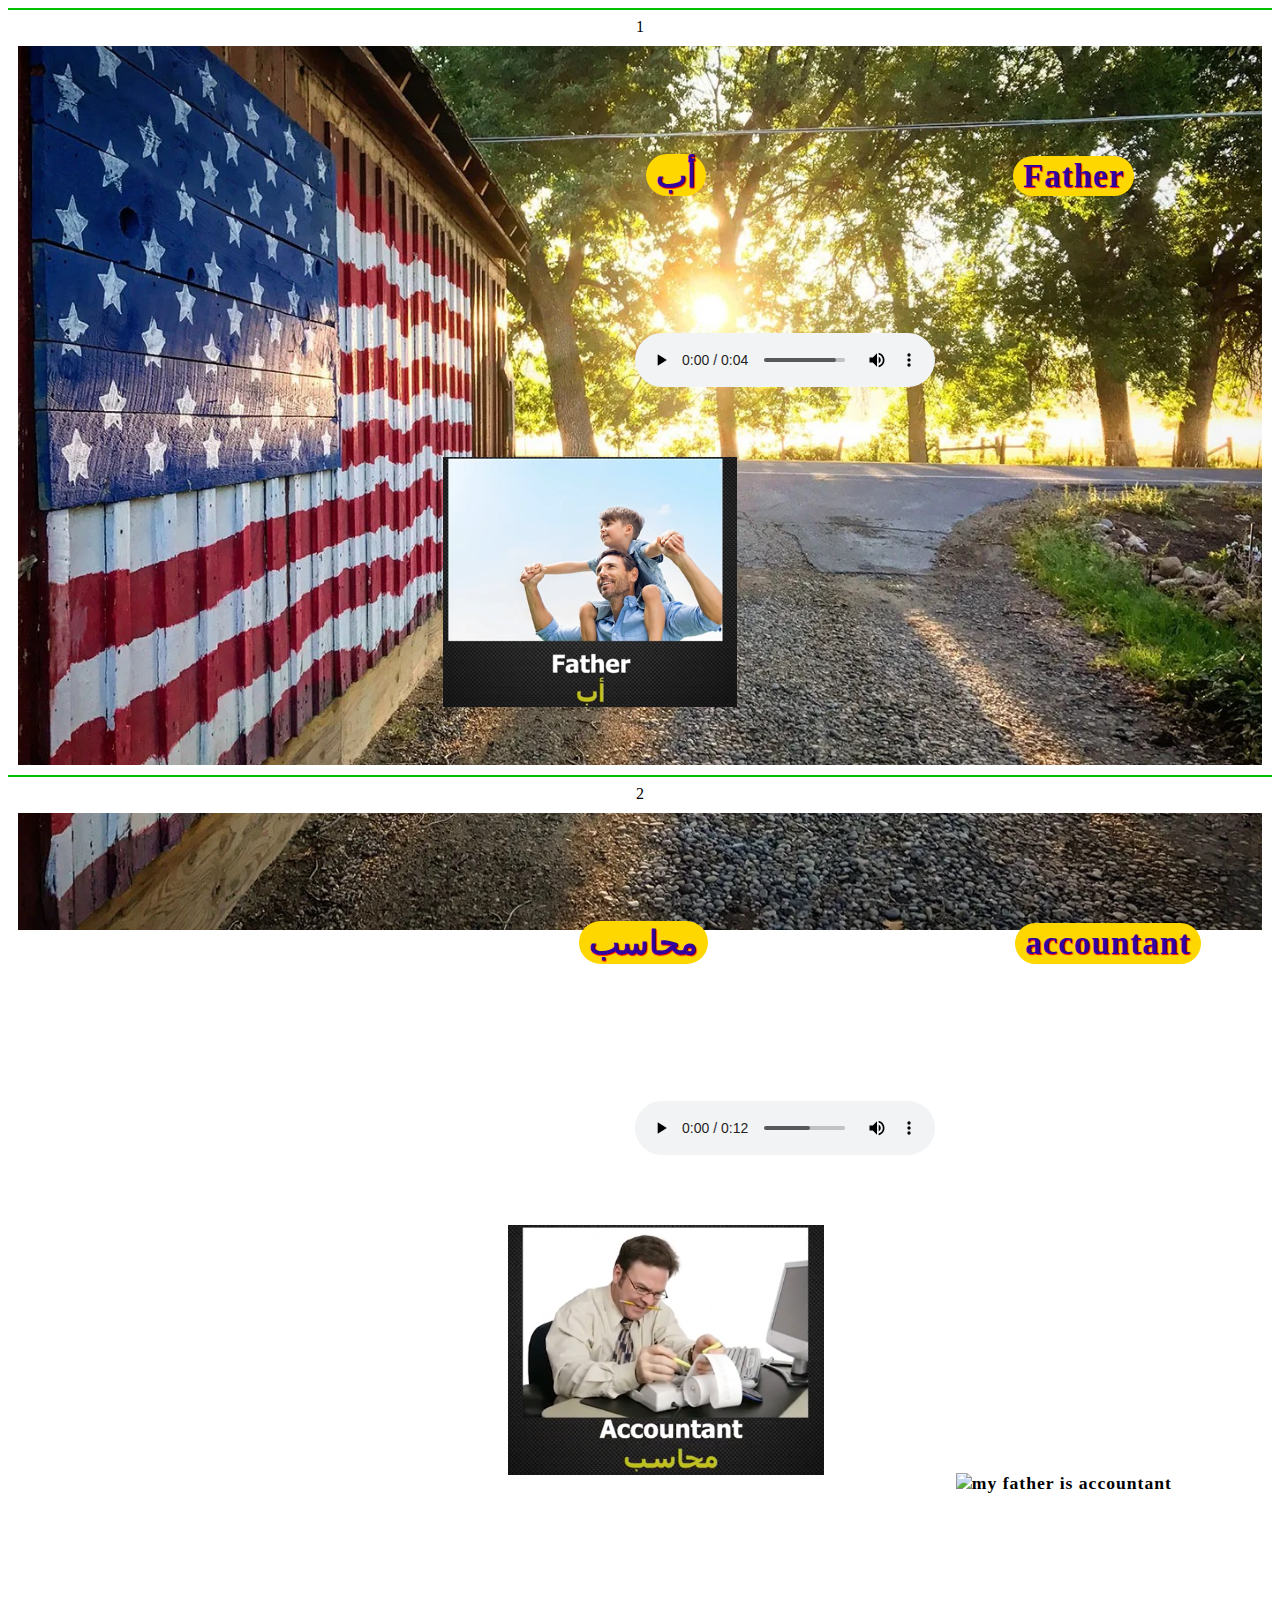
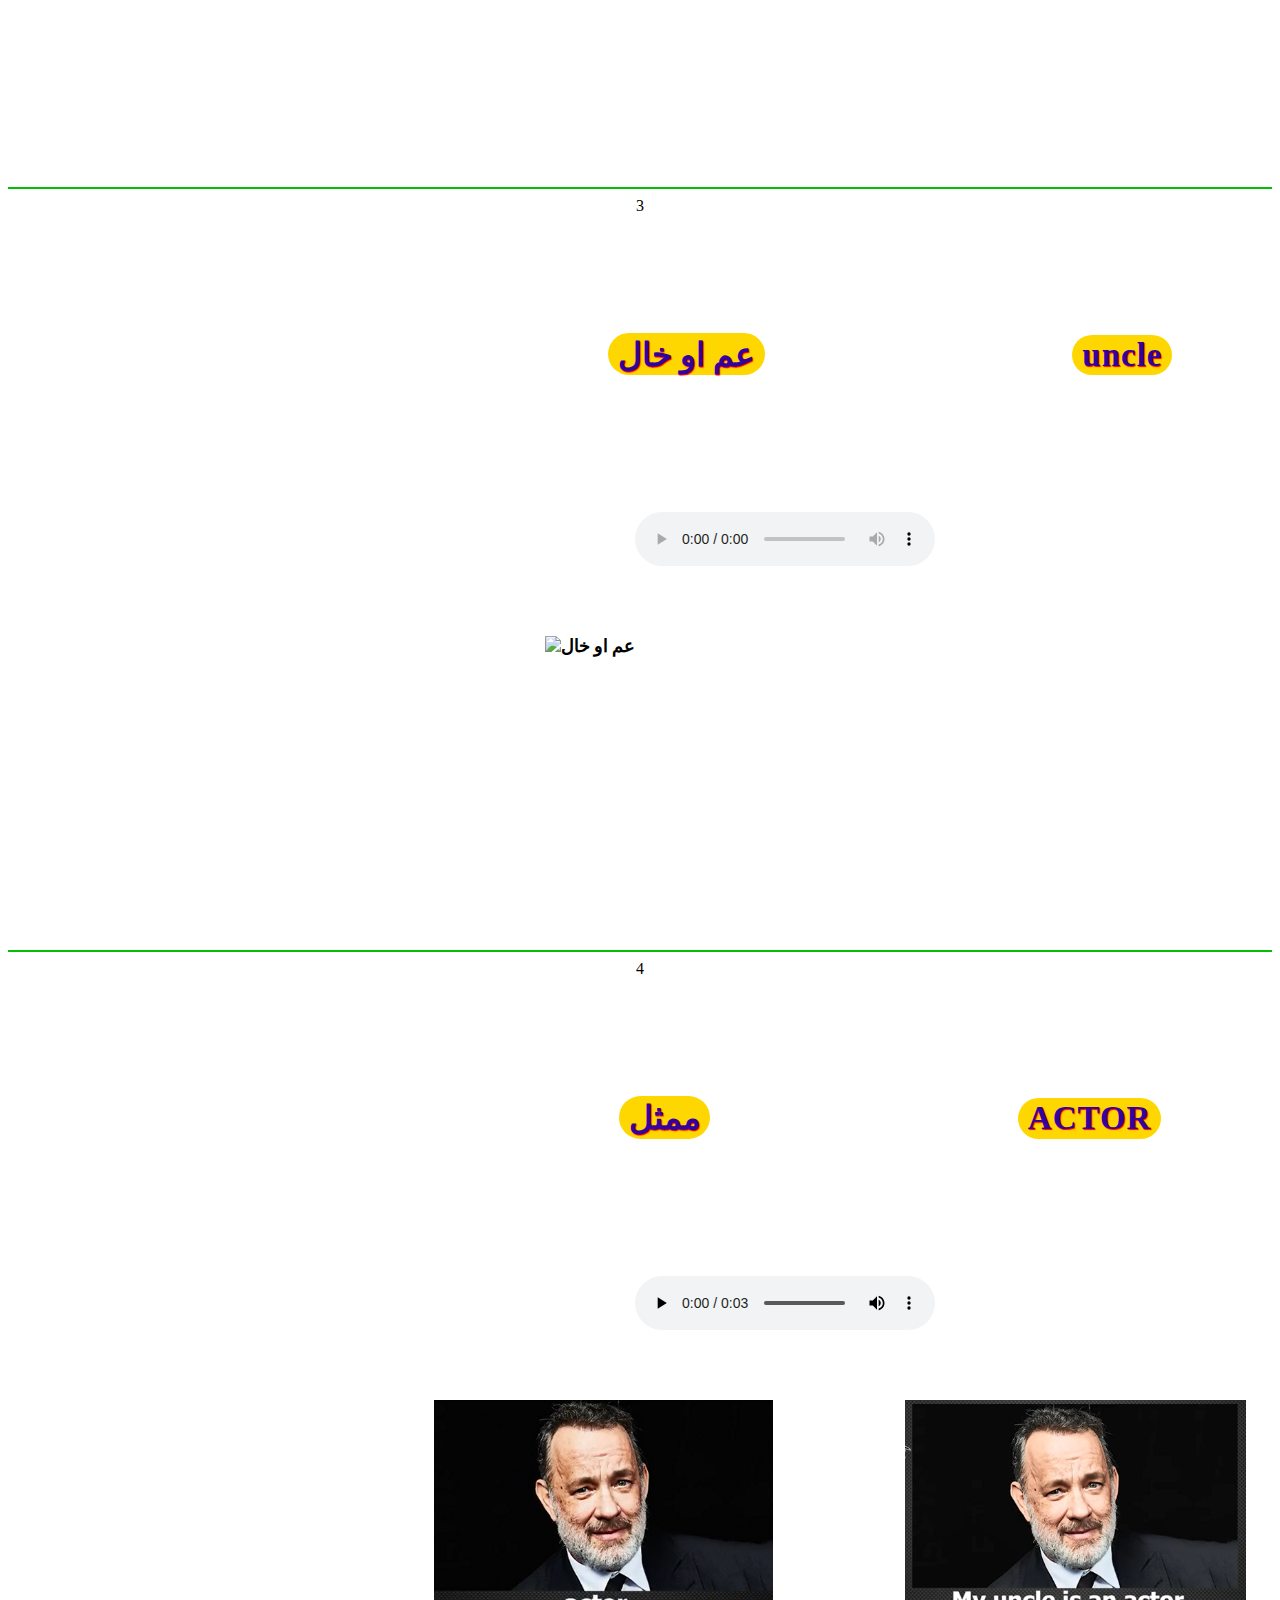
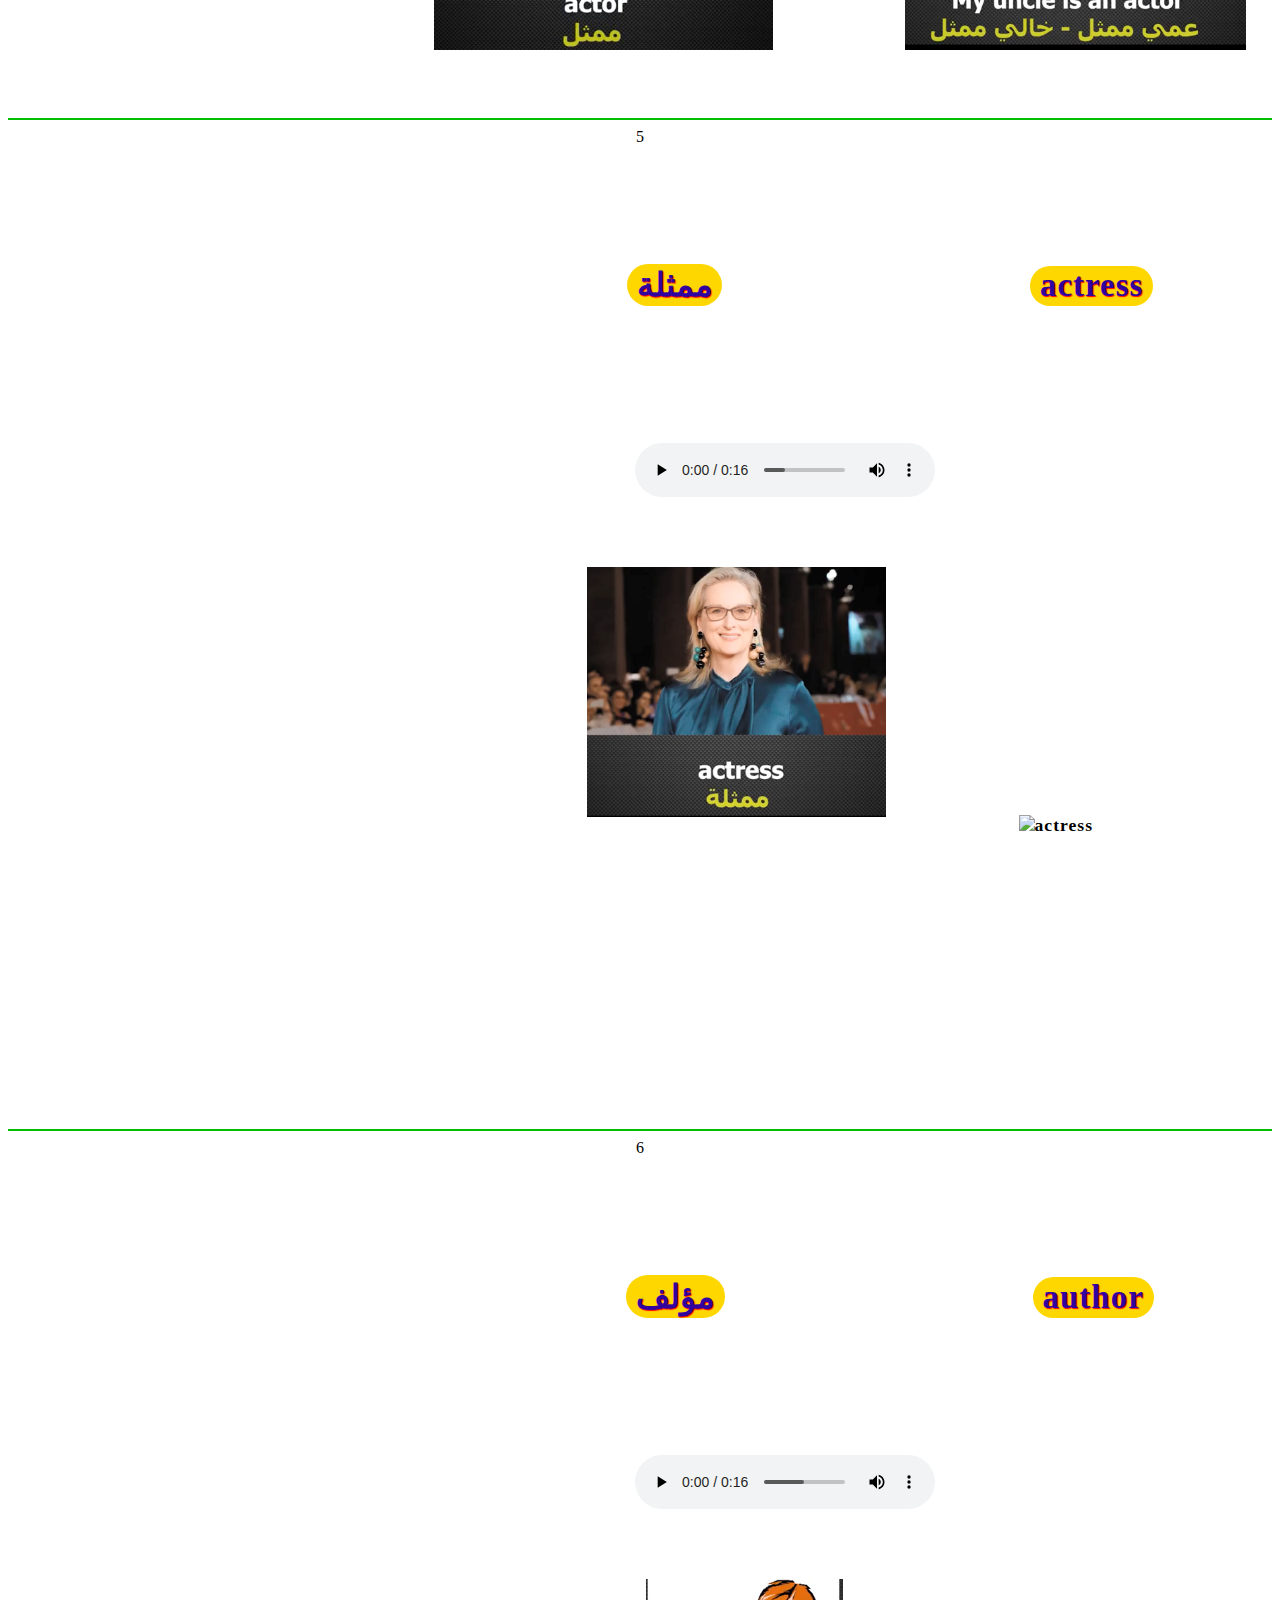
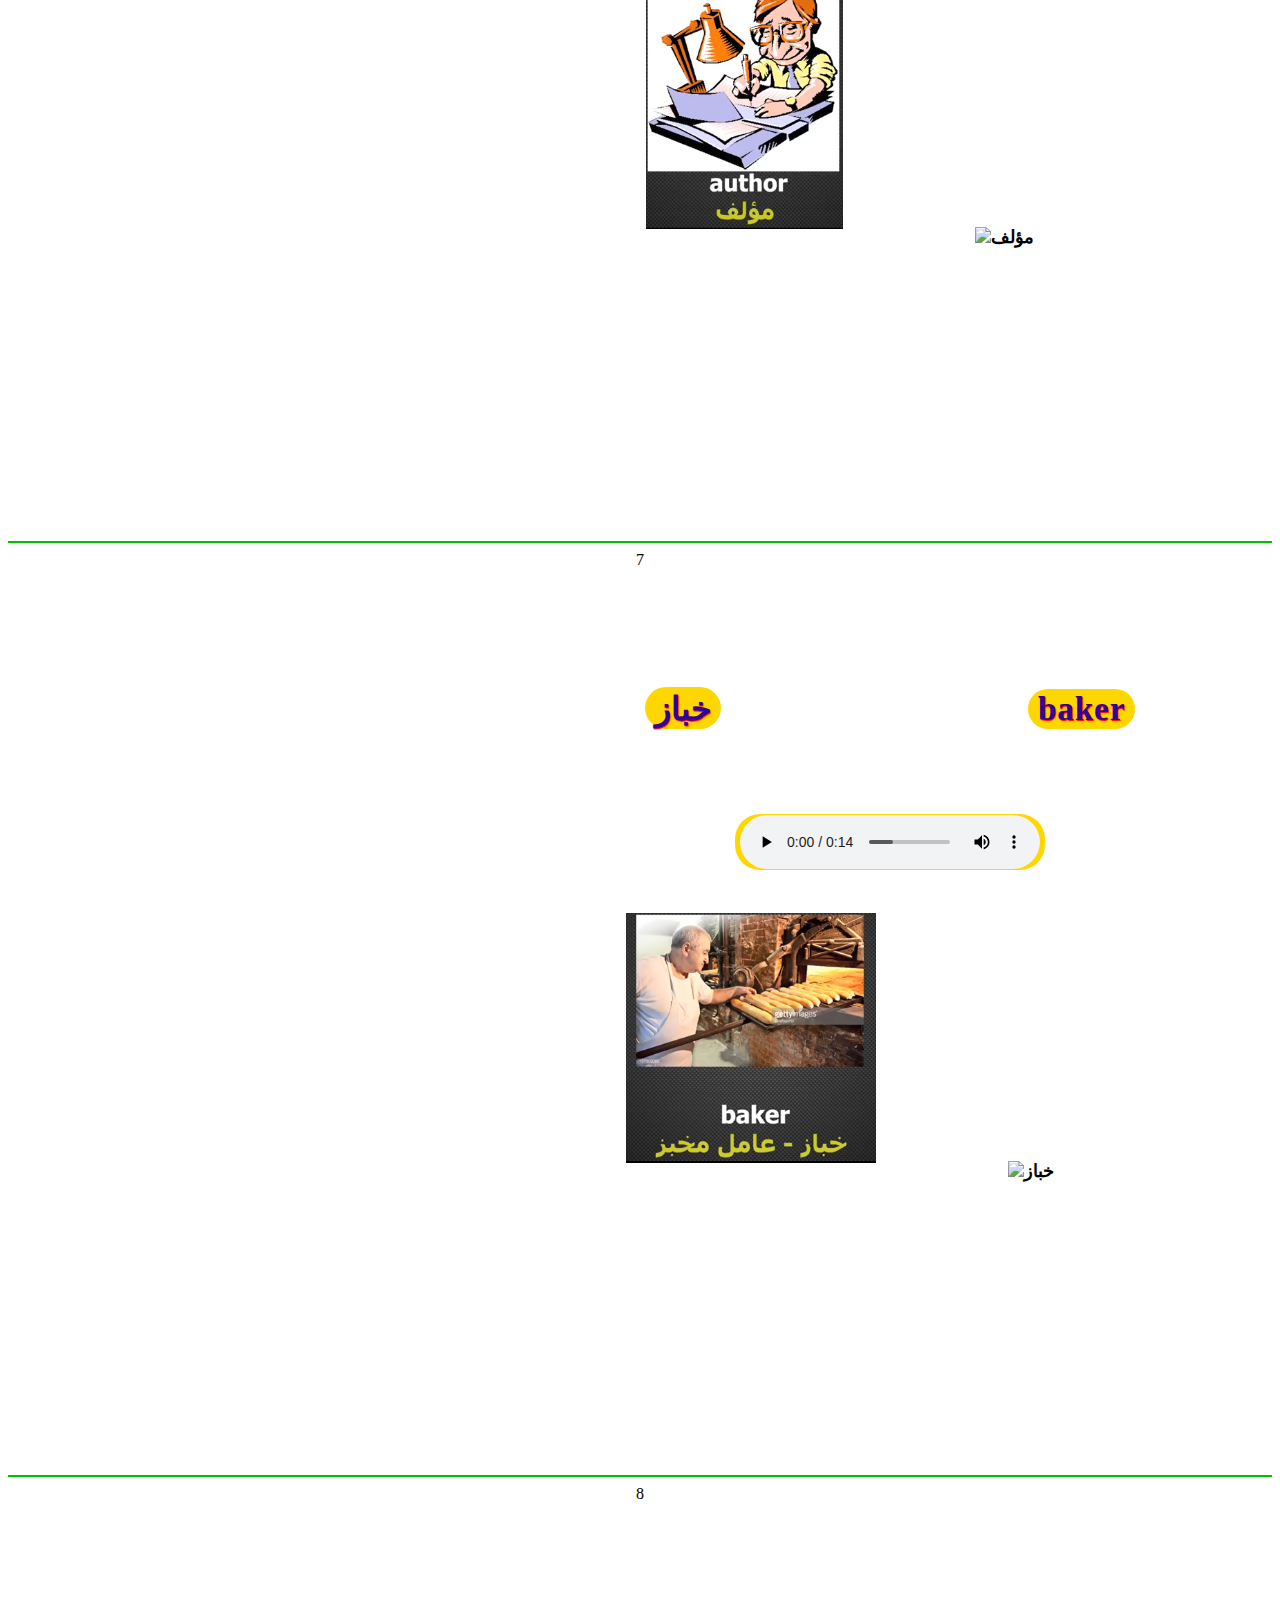
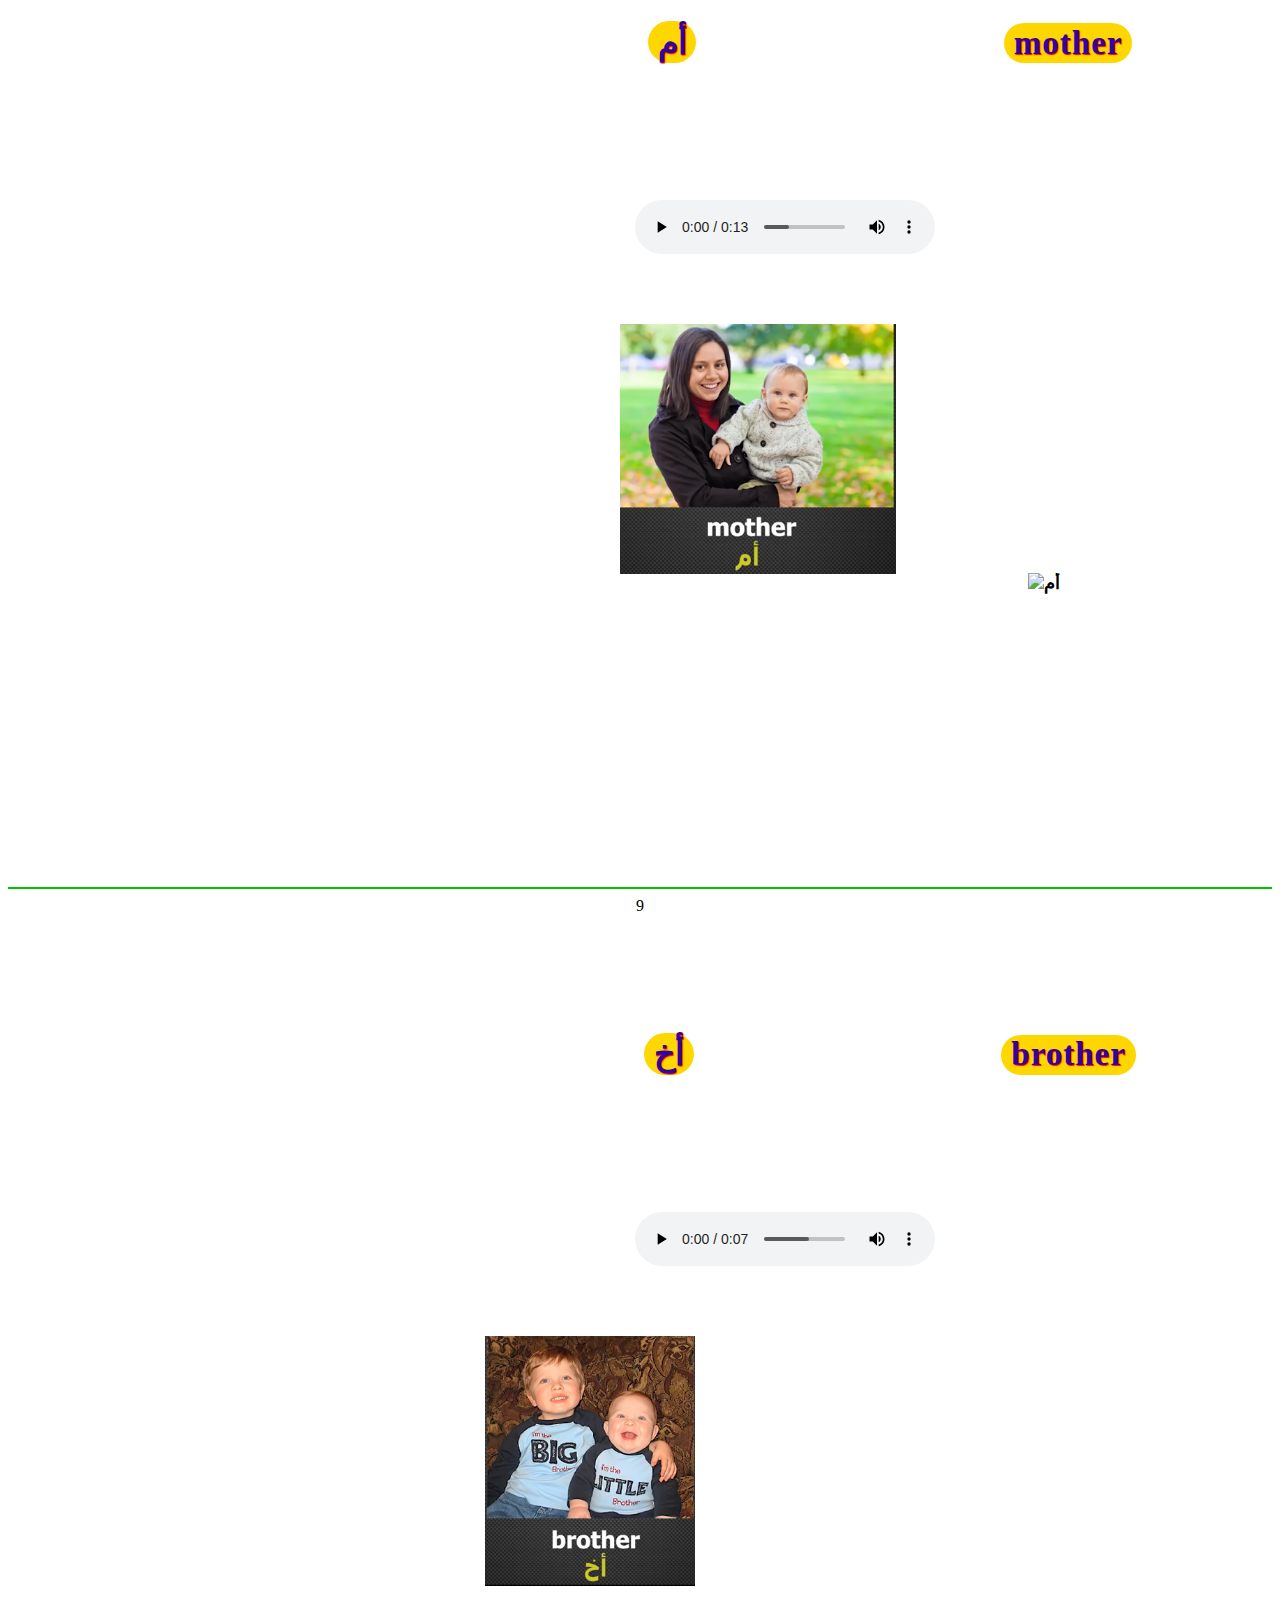
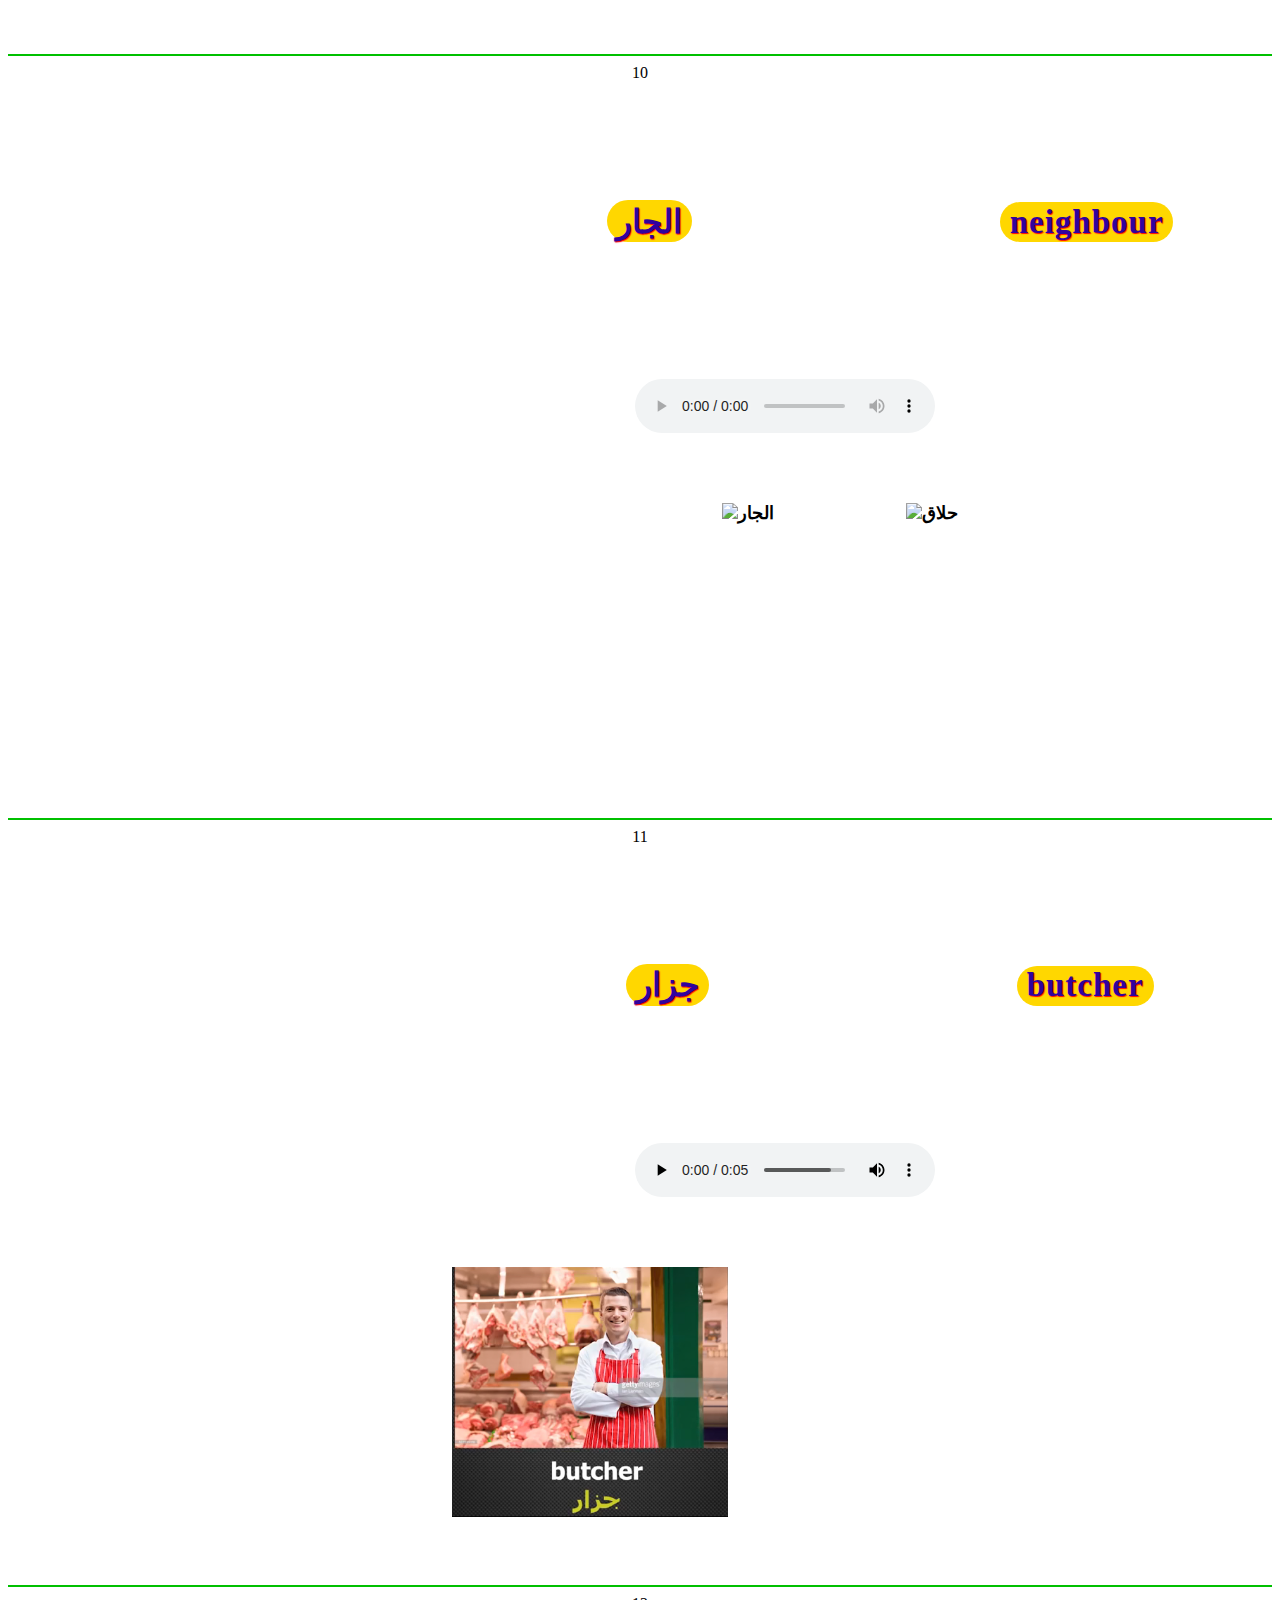
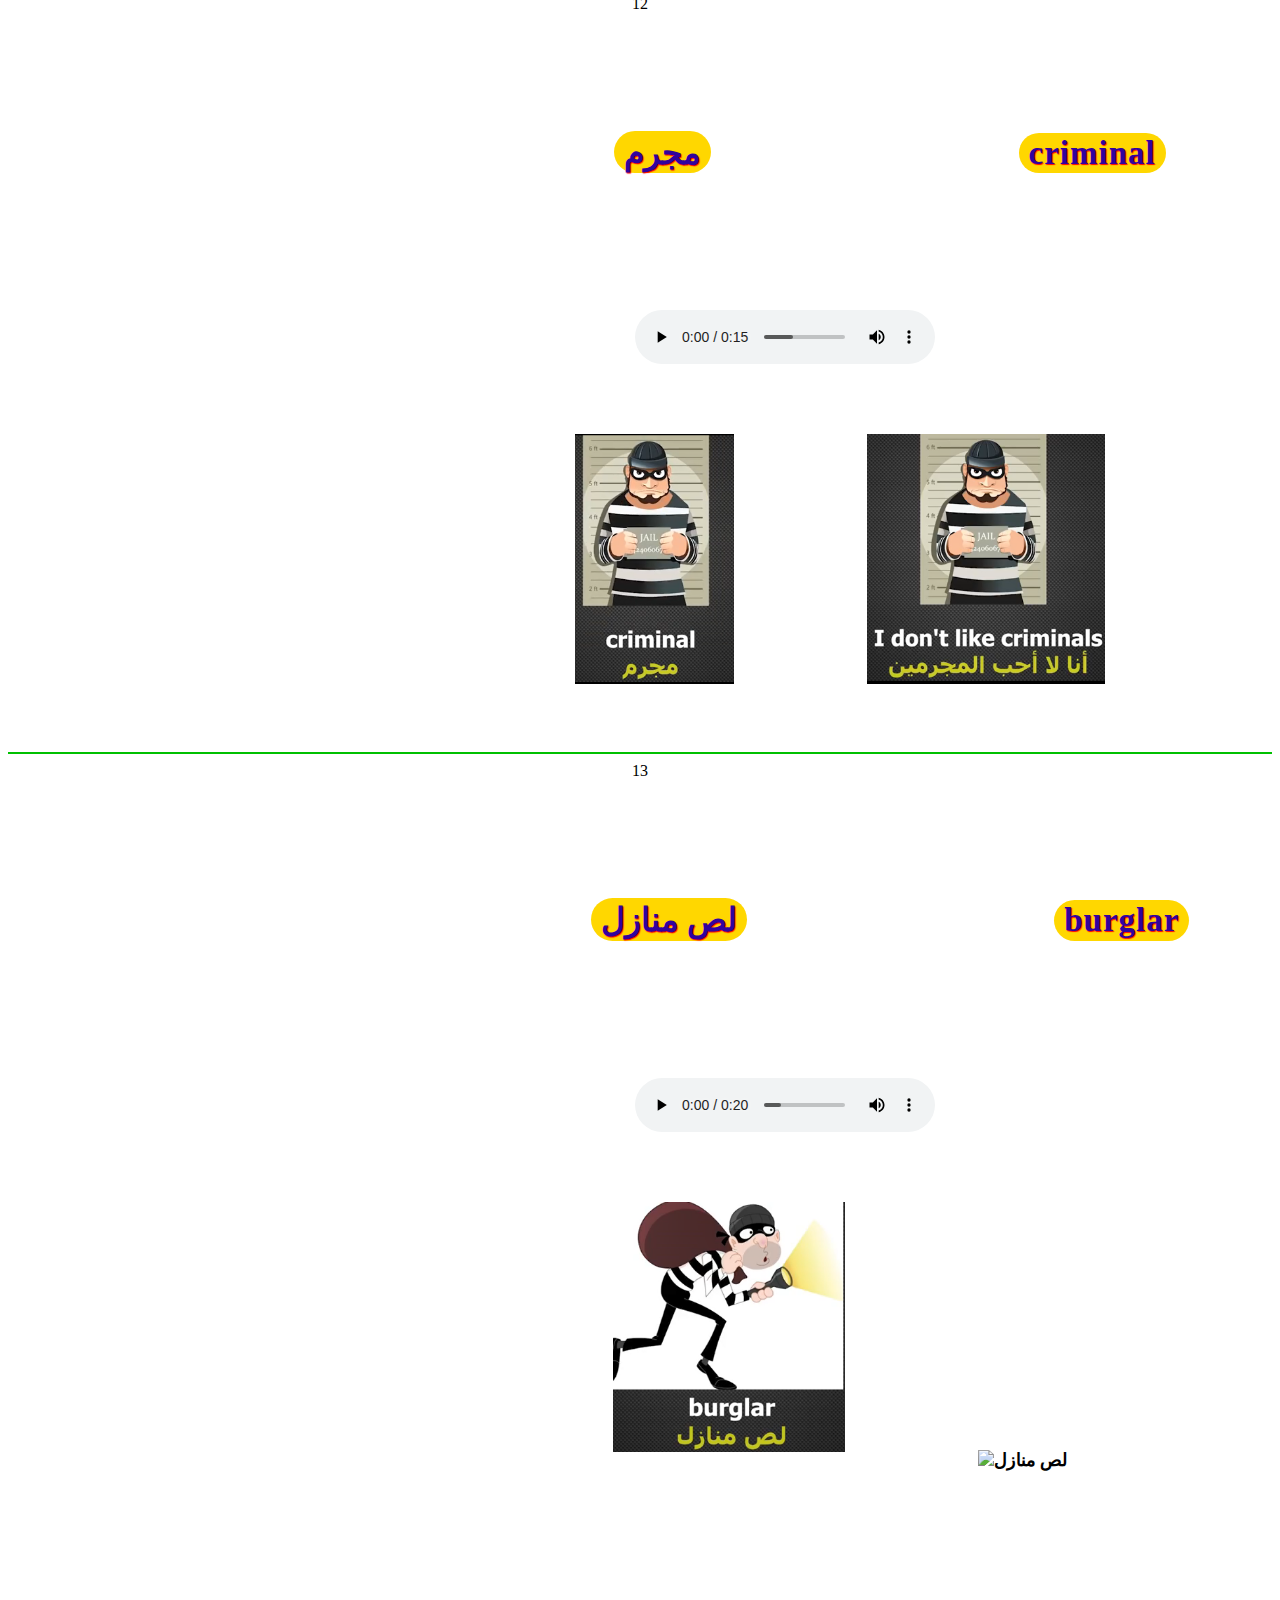
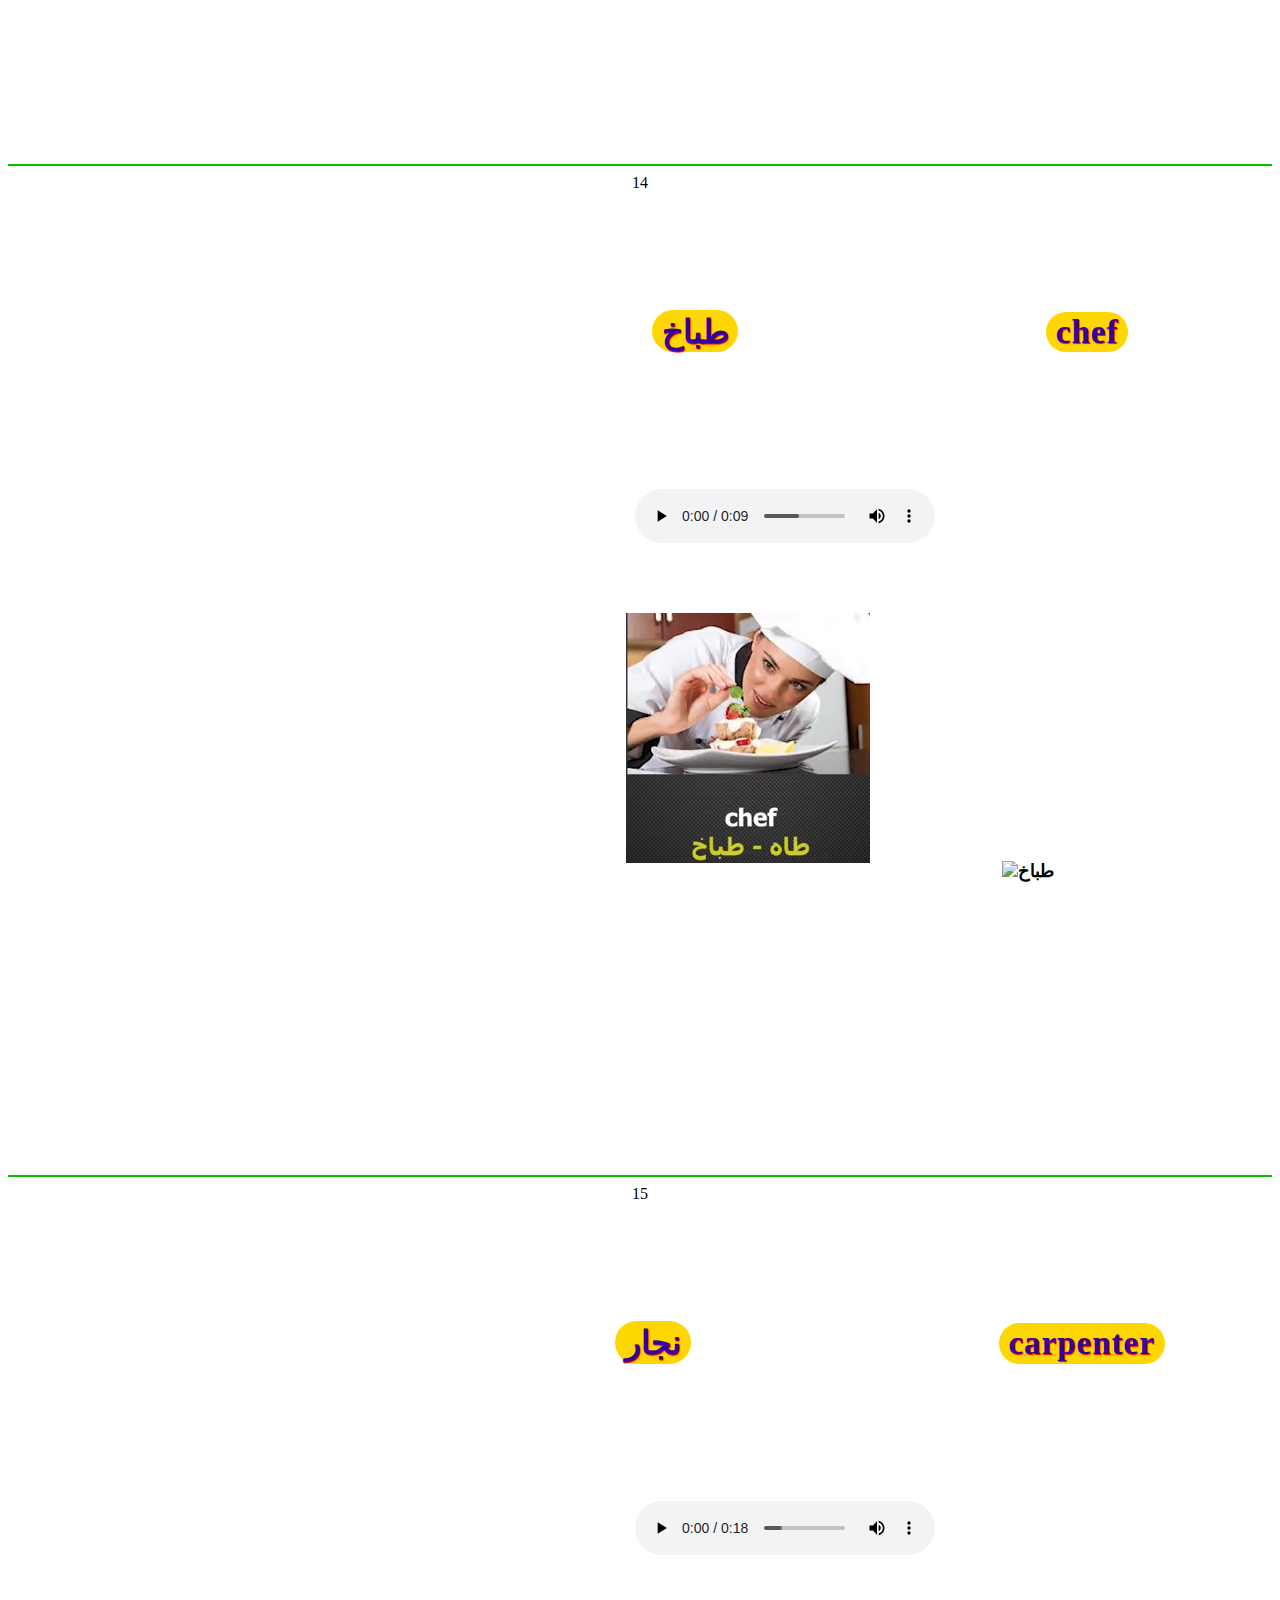
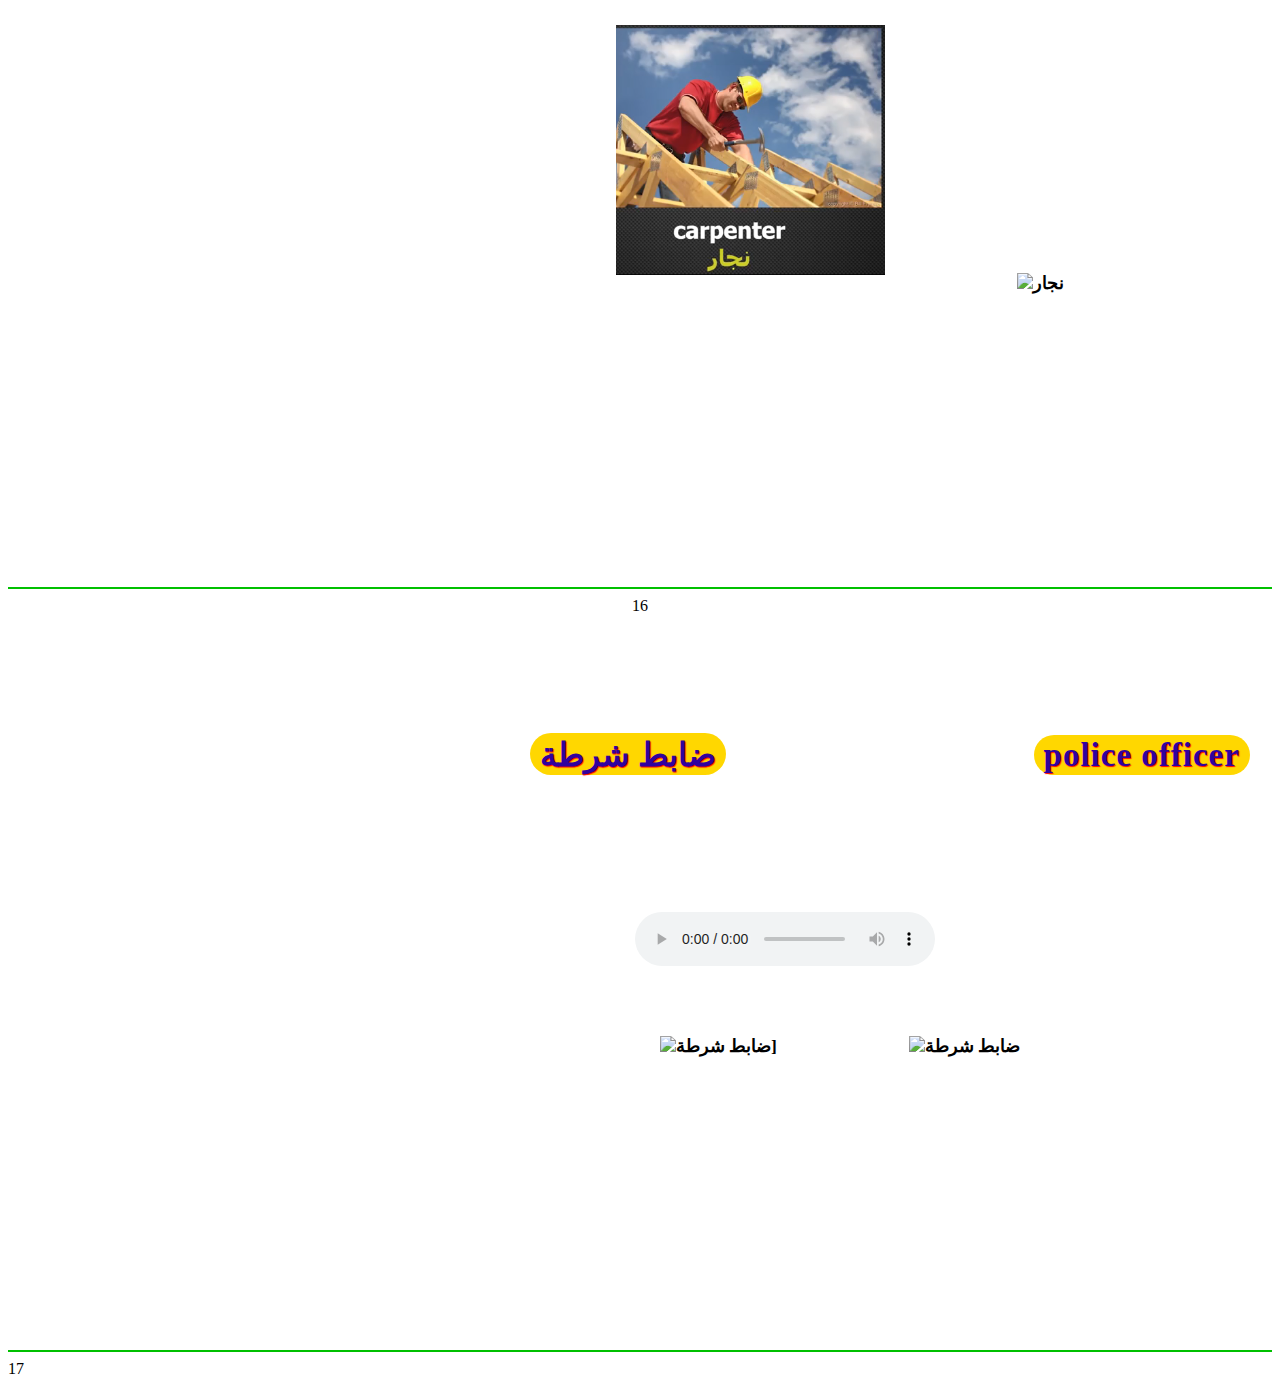
==== index2.html @ 67a58e86 "Add files via upload" ====
<!DOCTYPE html>
<html lang="en">
<head>
  <link rel=""icon" href=""logo.jpg"/>
  <link rel=""shortcut" href=""logo.jpg"/>
  <link rel=""apple-touch-icon" href=""logo.jpg"/>

    <meta charset="UTF-8">
    <meta name="تعليمية">
    <meta name="احمد رمزي" content="خاص">
    <title>  إنجليزي بالعربي  </title>
</head>
<link rel="stylesheet" href="index.css">
<body>
  <script src="https://kit.fontawesome.com/59570dc8a5.js" crossorigin="anonymous"></script>
  <center>
    
              </section>
              <hr color="<i class="mdi mdi-greenhouse:">1</i>
              
   <div class="d5">
    <div class="d1">
      <p id="p1" >    أب   </p>
      <p id="p2"> Father </p>
         </div>
         <div>
          <audio id="audio" controls>  
          <source src="./lesson 2/father 1.mp3" type="audio/mpeg">
            </audio>
          </div>
        <div>
          <img id="p3"  border = "1"  "width="500" height="250" title="Father1" src="./lesson 2/Father1.png" alt="أب">
            </div>
   </div>
    <hr color="<i class="mdi mdi-greenhouse:">2</i>
  </section>
</section>

<div class="d5">
<div class="d1">
<p id="p1" >    محاسب   </p>
<p id="p2"> accountant </p>
</div>
<div>
<audio id="audio" controls>  
<source src="./lesson 2/accontant 1.mp3" type="audio/mpeg">
</audio>
</div>
<div>
<img id="p3"  border = "1"  "width="500" height="250" title="محاسب" src="./lesson 2/accountant1.png" alt="محاسب">

<img id="p4" border = "1"  "width="500" height="250" title="محاسب" src="./lesson 2/my father is accountant.png" alt="my father is accountant">

</div>
      </center>
      <center>
        
                  </section>
                  <hr color="<i class="mdi mdi-greenhouse:">3</i>
       <div class="d5">
        <div class="d1">
          <p id="p1" >    عم او خال   </p>
          <p id="p2"> uncle </p>
             </div>
             <div>
              <audio id="audio" controls>  
              <source src="./lesson 2/uncle 1.mp3" type="audio/mpeg">
                </audio>
              </div>
            <div>
              <img id="p3"  border = "1"  "width="500" height="250" title="uncle" src="./lesson 2/uncle 1.png" alt="عم او خال ">
            
               
              
        </div>
       </div>
        <hr color="<i class="mdi mdi-greenhouse:">4</i>
      </section>
    </section>
    
    <div class="d5">
    <div class="d1">
    <p id="p1" >    ممثل   </p>
    <p id="p2"> ACTOR </p>
    </div>
    <div>
    <audio id="audio" controls>  
    <source src="./lesson 2/ACTOR.mp3" type="audio/mpeg">
    </audio>
    </div>
    <div>
    <img id="p3"  border = "1"  "width="500" height="250" title="ACTOR" src="./lesson 2/actor1.png" alt="ممثل]">
    
    <img id="p4" border = "1"  "width="500" height="250" title="ACTOR" src="./lesson 2/actormy uncle is an.png" alt="ACTOR">
    
    </div>
          </center>
          
      <center>
        
      </section>
      <hr color="<i class="mdi mdi-greenhouse:">5</i>
<div class="d5">
<div class="d1">
<p id="p1" >    ممثلة   </p>
<p id="p2"> actress </p>
 </div>
 <div>
  <audio id="audio" controls>  
  <source src="./lesson 2/actress.mp3" type="audio/mpeg">
    </audio>
  </div>
<div>
  <img id="p3"  border = "1"  "width="500" height="250" title="ممثلة" src="./lesson 2/actress.png" alt="ممثلة">

    <img id="p4" border = "1"  "width="500" height="250" title="actress" src="./lesson 2/my aunt is an actress.png" alt="actress">
  
</div>
</div>
<hr color="<i class="mdi mdi-greenhouse:">6</i>
</section>
</section>

<div class="d5">
<div class="d1">
<p id="p1" >    مؤلف   </p>
<p id="p2"> author </p>
</div>
<div>
<audio id="audio" controls>  
<source src="./lesson 2/author.mp3" type="audio/mpeg">
</audio>
</div>
<div>
<img id="p3"  border = "1"  "width="500" height="250" title="author" src="./lesson 2/author.png" alt="مؤلف">

<img id="p4" border = "1"  "width="500" height="250" title="author" src="./lesson 2/shakespeare is a famous outhor.png" alt="مؤلف">

</div>
</center>

<center>
        
</section>
<hr color="<i class="mdi mdi-greenhouse:">7</i>
<div class="d5">
<div class="d1">
<p id="p1" >    خباز   </p>
<p id="p2"> baker </p>
</div>
<div>
<audio id="p5" controls>  
<source src="./lesson 2/baker.mp3" type="audio/mpeg">
</audio>
</div>
<div>
<img id="p3"  border = "1"  "width="500" height="250" title="baker" src="./lesson 2/baker.png" alt="خباز">

<img id="p4" border = "1"  "width="500" height="250" title="baker" src="./lesson 2/my grandfather is a baker.png" alt="خباز">

</div>
</div>
<hr color="<i class="mdi mdi-greenhouse:">8</i>
</section>
</section>

<div class="d5">
<div class="d1">
<p id="p1" >    أم   </p>
<p id="p2"> mother </p>
</div>
<div>
<audio id="audio" controls>  
<source src="./lesson 2/mather.mp3" type="audio/mpeg">
</audio>
</div>
<div>
<img id="p3"  border = "1"  "width="500" height="250" title="mother" src="./lesson 2/mather.png" alt="ام">

<img id="p4" border = "1"  "width="500" height="250" title="mother" src="./lesson 2/my mother is a banker.png" alt="أم">

</div>
</center>

<center>
        
</section>
<hr color="<i class="mdi mdi-greenhouse:">9</i>
<div class="d5">
<div class="d1">
<p id="p1" >    أخ   </p>
<p id="p2"> brother </p>
</div>
<div>
<audio id="audio" controls>  
<source src="./lesson 2/brother.mp3" type="audio/mpeg">
</audio>
</div>
<div>
<img id="p3"  border = "1"  "width="500" height="250" title="brother" src="./lesson 2/brother.png" alt="أخ ">



</div>
</div>
<hr color="<i class="mdi mdi-greenhouse:">10</i>
</section>
</section>

<div class="d5">
<div class="d1">
<p id="p1" >   الجار   </p>
<p id="p2"> neighbour </p>
</div>
<div>
<audio id="audio" controls>  
<source src="./lesson 2/neighbour.mp3" type="audio/mpeg">
</audio>
</div>
<div>
<img id="p3"  border = "1"  "width="500" height="250" title="neighbour" src="./lesson 2/neighbour.png" alt="الجار">

<img id="p4" border = "1"  "width="500" height="250" title="barber" src="./lesson 2/my neibour is a butcher.png" alt="حلاق">

</div>
</center>
<center>
        
</section>
<hr color="<i class="mdi mdi-greenhouse:">11</i>
<div class="d5">
<div class="d1">
<p id="p1" >    جزار  </p>
<p id="p2"> butcher </p>
</div>
<div>
<audio id="audio" controls>  
<source src="./lesson 2/butcher.mp3" type="audio/mpeg">
</audio>
</div>
<div>
<img id="p3"  border = "1"  "width="500" height="250" title="butcher" src="./lesson 2/butcher.png" alt="جزار ">

</div>
</div>
<hr color="<i class="mdi mdi-greenhouse:">12</i>
</section>
</section>

<div class="d5">
<div class="d1">
<p id="p1" >    مجرم   </p>
<p id="p2"> criminal </p>
</div>
<div>
<audio id="audio" controls>  
<source src="./lesson 2/criminal.mp3" type="audio/mpeg">
</audio>
</div>
<div>
<img id="p3"  border = "1"  "width="500" height="250" title="criminal" src="./lesson 2/criminal.png" alt="حرامي منازل ]">

<img id="p4" border = "1"  "width="500" height="250" title="criminal" src="./lesson 2/i don't like criminalpng.png" alt="حرامي منازل">

</div>
</center>
<center>
        
</section>
<hr color="<i class="mdi mdi-greenhouse:">13</i>
<div class="d5">
<div class="d1">
<p id="p1" >  لص منازل  </p>
<p id="p2"> burglar </p>
</div>
<div>
<audio id="audio" controls>  
<source src="./lesson 2/burglar.mp3" type="audio/mpeg">
</audio>
</div>
<div>
<img id="p3"  border = "1"  "width="500" height="250" title="burglar" src="./lesson 2/burglar.png" alt=" لص منازل ">

<img id="p4" border = "1"  "width="500" height="250" title="burglar" src="./lesson 2/this man is a burglar.png" alt=" لص منازل ">

</div>
</div>
<hr color="<i class="mdi mdi-greenhouse:">14</i>
</section>
</section>

<div class="d5">
<div class="d1">
<p id="p1" >    طباخ   </p>
<p id="p2"> chef  </p>
</div>
<div>
<audio id="audio" controls>  
<source src="./lesson 2/chef.mp3" type="audio/mpeg">
</audio>
</div>
<div>
  <img id="p3"  border = "1"  "width="500" height="250" title="chef" src="./lesson 2/chef طباخ.png" alt=" طباخ  ">

  <img id="p4" border = "1"  "width="500" height="250" title="chef" src="./lesson 2/my friend is a chef.png" alt=" طباخ  ">
</div>
</center>
<center>
        
</section>
<hr color="<i class="mdi mdi-greenhouse:">15</i>
<div class="d5">
<div class="d1">
<p id="p1" >    نجار   </p>
<p id="p2"> carpenter </p>
</div>
<div>
<audio id="audio" controls>  
<source src="./lesson 2/carpenter.mp3" type="audio/mpeg">
</audio>
</div>
<div>
  <img id="p3"  border = "1"  "width="500" height="250" title="carpenter" src="./lesson 2/carpenter.png" alt=" نجار  ">

  <img id="p4" border = "1"  "width="500" height="250" title="carpenter" src="./lesson 2/my brother is a carbenter.png" alt=" نجار  ">

</div>
</div>
<hr color="<i class="mdi mdi-greenhouse:">16</i>
</section>
</section>

<div class="d5">
<div class="d1">
<p id="p1" >    ضابط شرطة   </p>
<p id="p2"> police officer </p>
</div>
<div>
<audio id="audio" controls>  
<source src="./lesson 2/police officer.mp3" type="audio/mpeg">
</audio>
</div>
<div>
<img id="p3"  border = "1"  "width="500" height="250" title="police officer" src="./lesson 2/police officer.png" alt="ضابط شرطة]">

<img id="p4" border = "1"  "width="500" height="250" title="police officer" src="./lesson 2/my aunt is a police officer.png" alt="ضابط شرطة">

</div>
</center>

<hr color="<i class="mdi mdi-greenhouse:">17</i>
---- index.css ----
.d1{
    color: rgba(231, 78, 7, 0.966);
    padding:35px;
    font-size:30px;
}

.momo{
    color: rgb(70, 7, 241);
    font-size: 10px;
    font-weight: 30px;

}
.momo:hover {
    background-color:#f3f1ef;
    transform: scale(1.1);
}

.d5{
    background: url(i2c6n0iy.png)no-repeat;
    padding: 40px;
    background-size:100%;
    background-position:center;
    background-attachment:fixed;
    margin: 10px;
    
}
#audio{
    padding:2px;
    margin: 50px 50px;
    border-radius: 25px;
    margin-left: 340px ;
}

#audio:hover {
    background-color:#FFD700;
    
    transform: scale(1.1 );
}

#p2{color: green;
    font-size:60px;}
#p1{
    color: rgb(49, 2, 158);
    background-color: #FFD700;
    font-size:60px;
    text-decoration:none;
    font-size:1.1em;
    font-weight:600;
    display:inline-block;
    padding:.05em .3em;
    letter-spacing:1px;
    border-radius: 25px;
    margin-bottom: 50px; 
    margin-right: 300px ;   
    transition:0.5s ease;  
    text-decoration: none; 
}
#p1:hover {
    background-color: rgb(241, 85, 12);
    transform: scale(1.1 );
    
} 
.toto{
    background: url(i2c6n0iy.png)no-repeat;
    
}
.koko{
    color: rgb(18, 2, 158);
    background-color: #FFD700;
    font-size:60px;
    text-decoration:none;
    font-size:1.1em;
    font-weight:600;
    display:inline-block;
    padding:.05em .3em;
    letter-spacing:1px;
    border-radius: 25px;
    margin-bottom: 30px;
    border: solid 3px ;  
} 
.koko:hover {
    background-color: rgb(241, 85, 12);
    transform: scale(1.1 );
} 
a{
    text-decoration: none;
}
.soso{
    color: rgb(18, 2, 158);
    background-color: #FFD700;
    font-size:60px;
    text-decoration:none;
    font-size:1.1em;
    font-weight:600;
    display:inline-block;
    padding: .3em .3em;
    letter-spacing:1px;
    border-radius: 30px;
    margin-bottom: 1px;
    border: solid 2px ;
    -webkit-border-radius: 30px;
    -moz-border-radius: 30px;
    -ms-border-radius: 30px;
    -o-border-radius: 30px;
    
   
} 
.soso:hover {
    background-color: rgb(241, 85, 12);
    transform: scale(1.1 );
} 

#p2{
    color: rgb(49, 2, 158);
    background-color:#FFD700;
    font-size:60px;
    text-decoration:none;
    font-size:1.1em;
    font-weight:600;
    display:inline-block;
    padding:.05em .3em;
    letter-spacing:1px;
    border-radius: 25px;
    margin-bottom: 25px;   
    margin-right: -500px ; 
    transition:0.5s ease;  
     
}
#p2:hover {
    background-color: rgb(241, 85, 12);
    transform: scale(1.1 );
} 

#p3{
    font-size:60px;
    text-decoration:none;
    font-size:1.1em;
    font-weight:600;
    display:inline-block;
    padding:.8em .8em;
    letter-spacing:2px;
    border: 25px;
    margin-right: 100px ;
    transition:0.5s ease;
    
}
#p3:hover {
    background-color: #FFD700;
    transform: scale(1.1 );
} 
#p4{
    font-size:60px;
    text-decoration:none;
    font-size:1.1em;
    font-weight:600;
    display:inline-block;
    padding:.8em .8em;
    letter-spacing:1px;
    border: 25px;
    margin-right: -400px;
    transition:0.5s ease;
}

#p4:hover {
    background-color: #FFD700;
    transform: scale(1.1 );
} 
#p5{color: #FFD700;
    background-color:#FFD700;
    font-size:60px;
    text-decoration:none;
    font-size:1.1em;
    font-weight:600;
    display:inline-block;
    padding:.05em .3em;
    letter-spacing:1px;
    border-radius: 25px;
    margin-bottom: 25px;  
    margin-right: -500px ;  
    transition:0.5s ease;   
    

}
#p5:hover {
    background-color: #FFD700;
    
    transform: scale(1.1 );
} 
.title {
    display: flex;
    justify-content: center;
    color: #3a6cf4;
    font-size: 2.2em;
    font-weight: 800;
    margin-bottom: 20px;
}

.content {
    display: flex;
    justify-content: center;
    flex-direction: row;
    flex-wrap: wrap;
}

.card {
    background-color: #fff;
    width: 21.25em;
    box-shadow: 0 5px 25px rgba(1 1 1 / 15%);
    border-radius: 10px;
    padding: 25px;
    margin: 15px;
    transition: 0.7s ease;
    
}

.card:hover {
    transform: scale(1.1);
}

.card .icon {
    color: #3a6cf4;
    font-size: 8em;
    text-align: center;
}
p{
    color: chocolate;
    font-size:50px;
    text-shadow: 1px 1px 1px  red;
}
.info{
    color: #ff3c00;
    font-size: 25px ;
    font-weight: 300px;
}

@media (
    max-width:1023px
)
{
    header{
        padding:12px 20px;
    }
    .navigation a{
        padding-left:10px;
    }
    .tittle{
        font: size 1.8em;
    }
    section{
        padding:80px 20px
    }
    .main-content h2{
        font-size:1em;
    }
    .main-content h3{
        font-size:1.6em;
    }
    .content{
        flex-direction: column;
        align-items: center;
    }
}
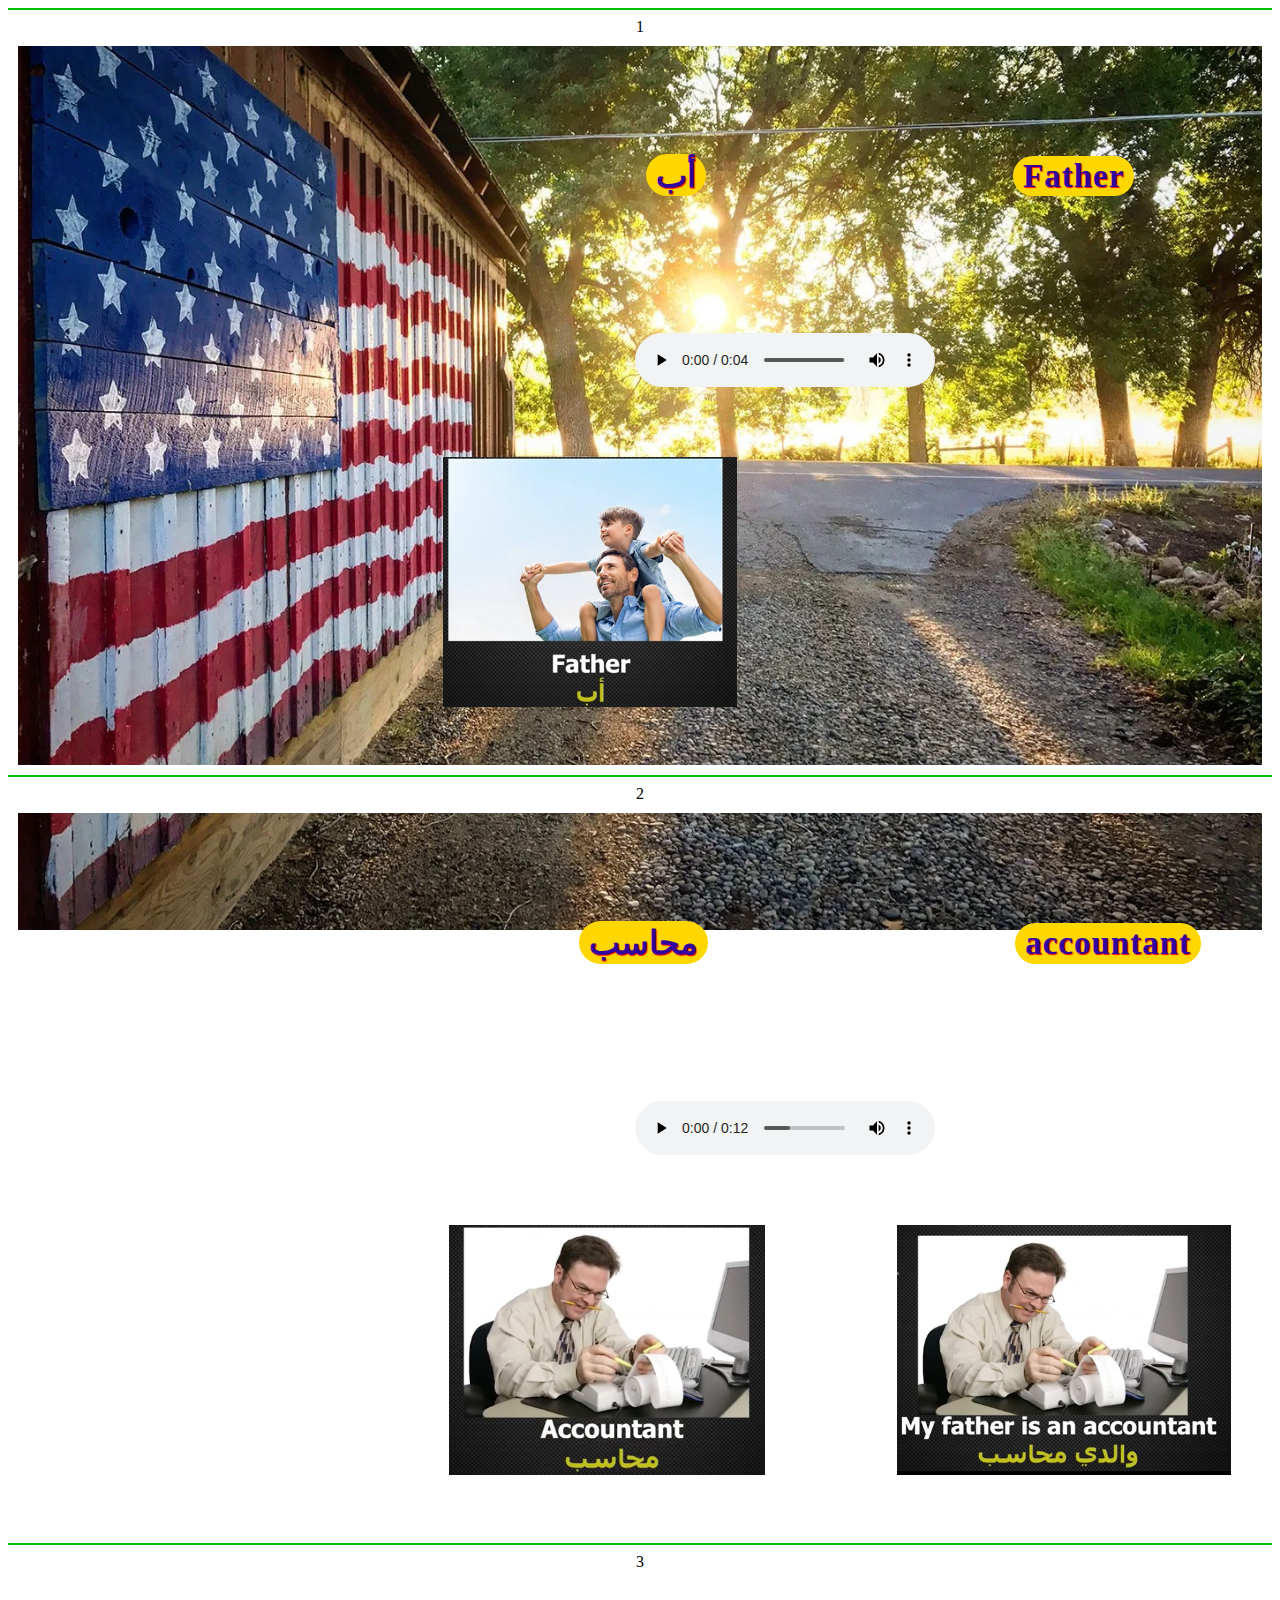
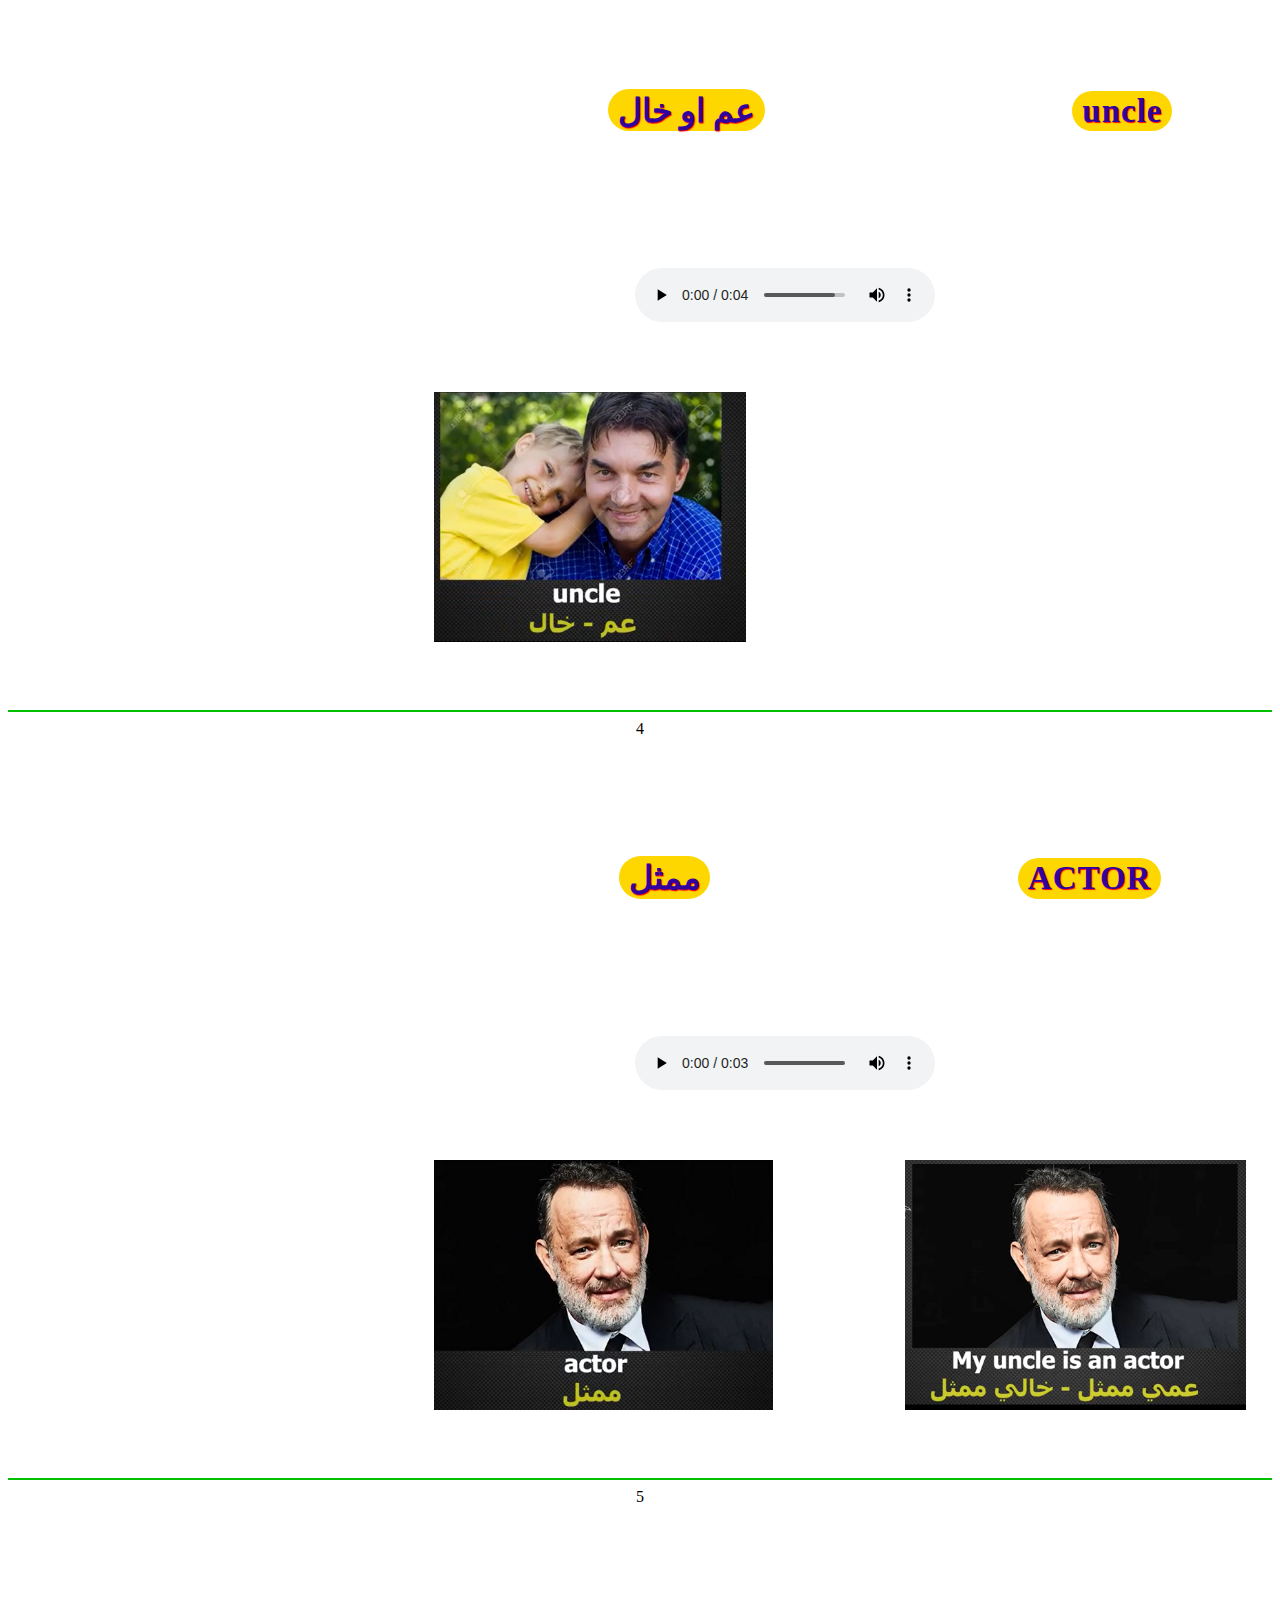
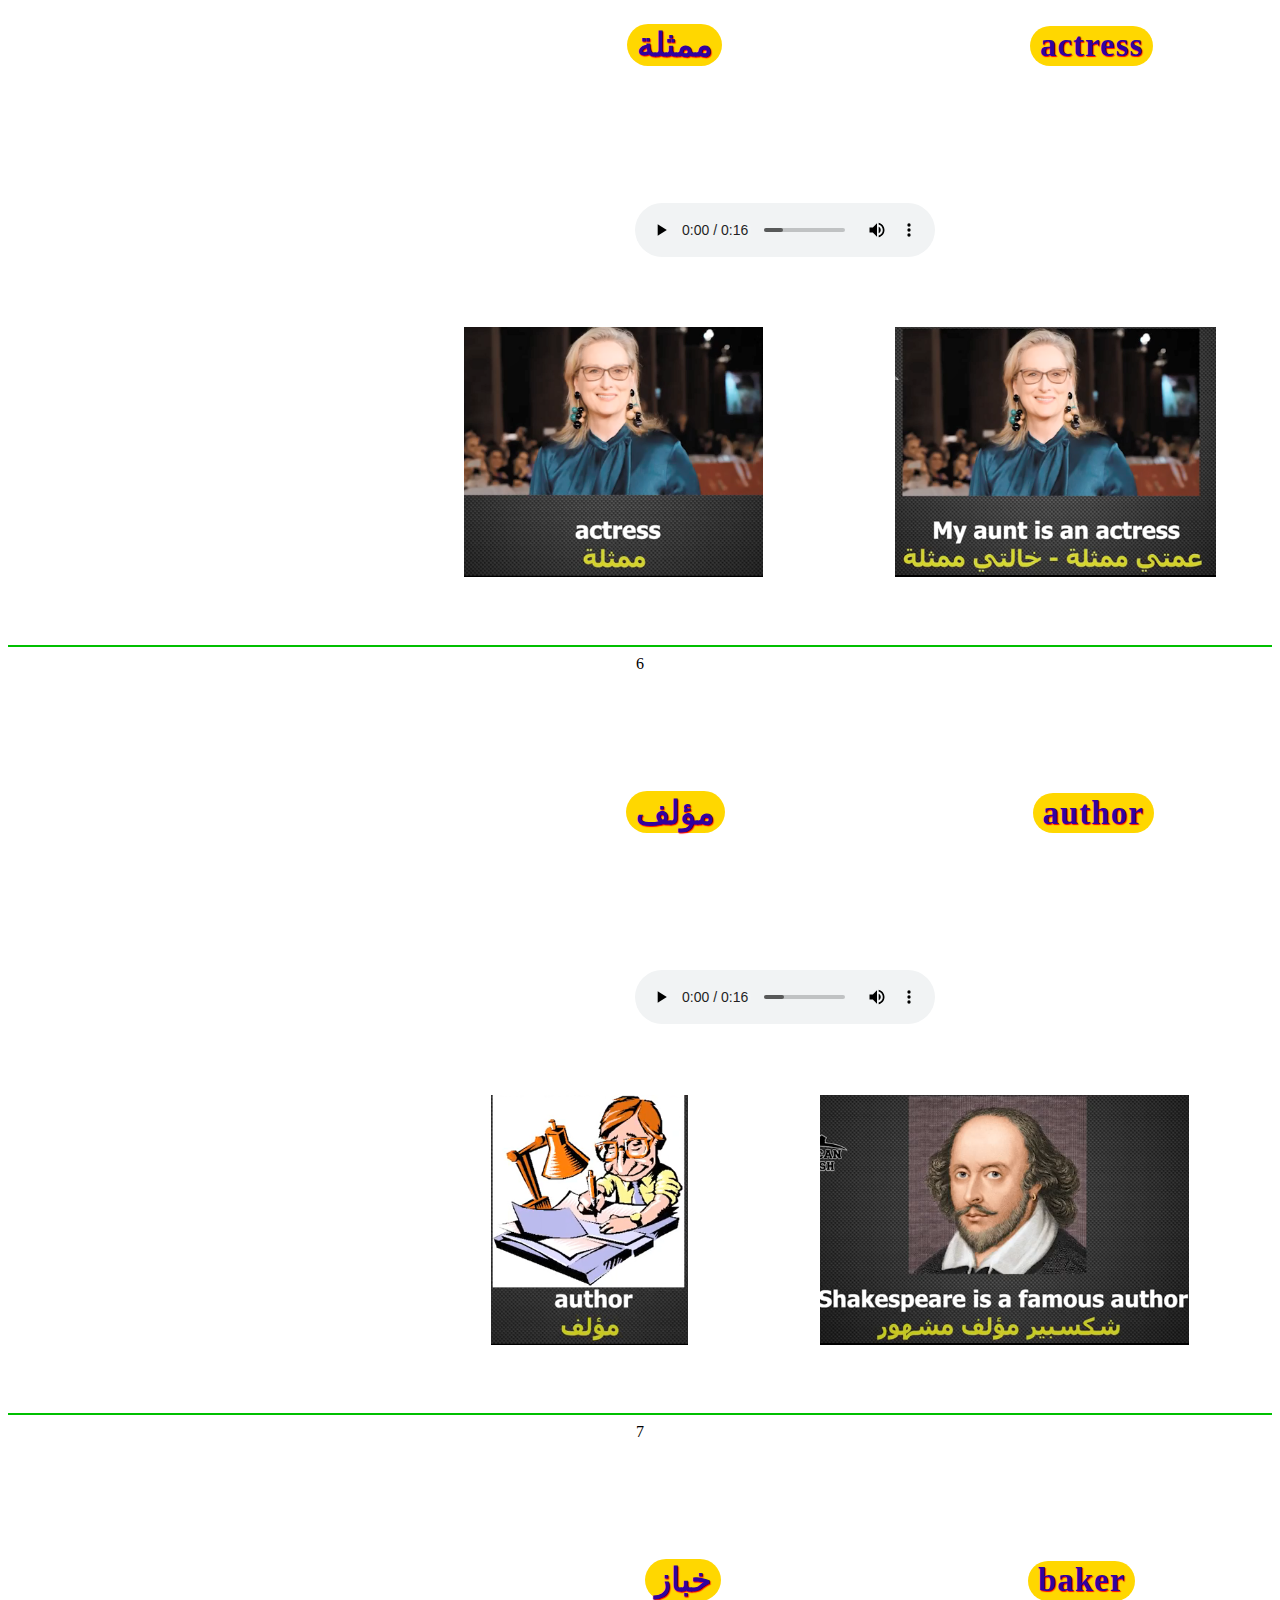
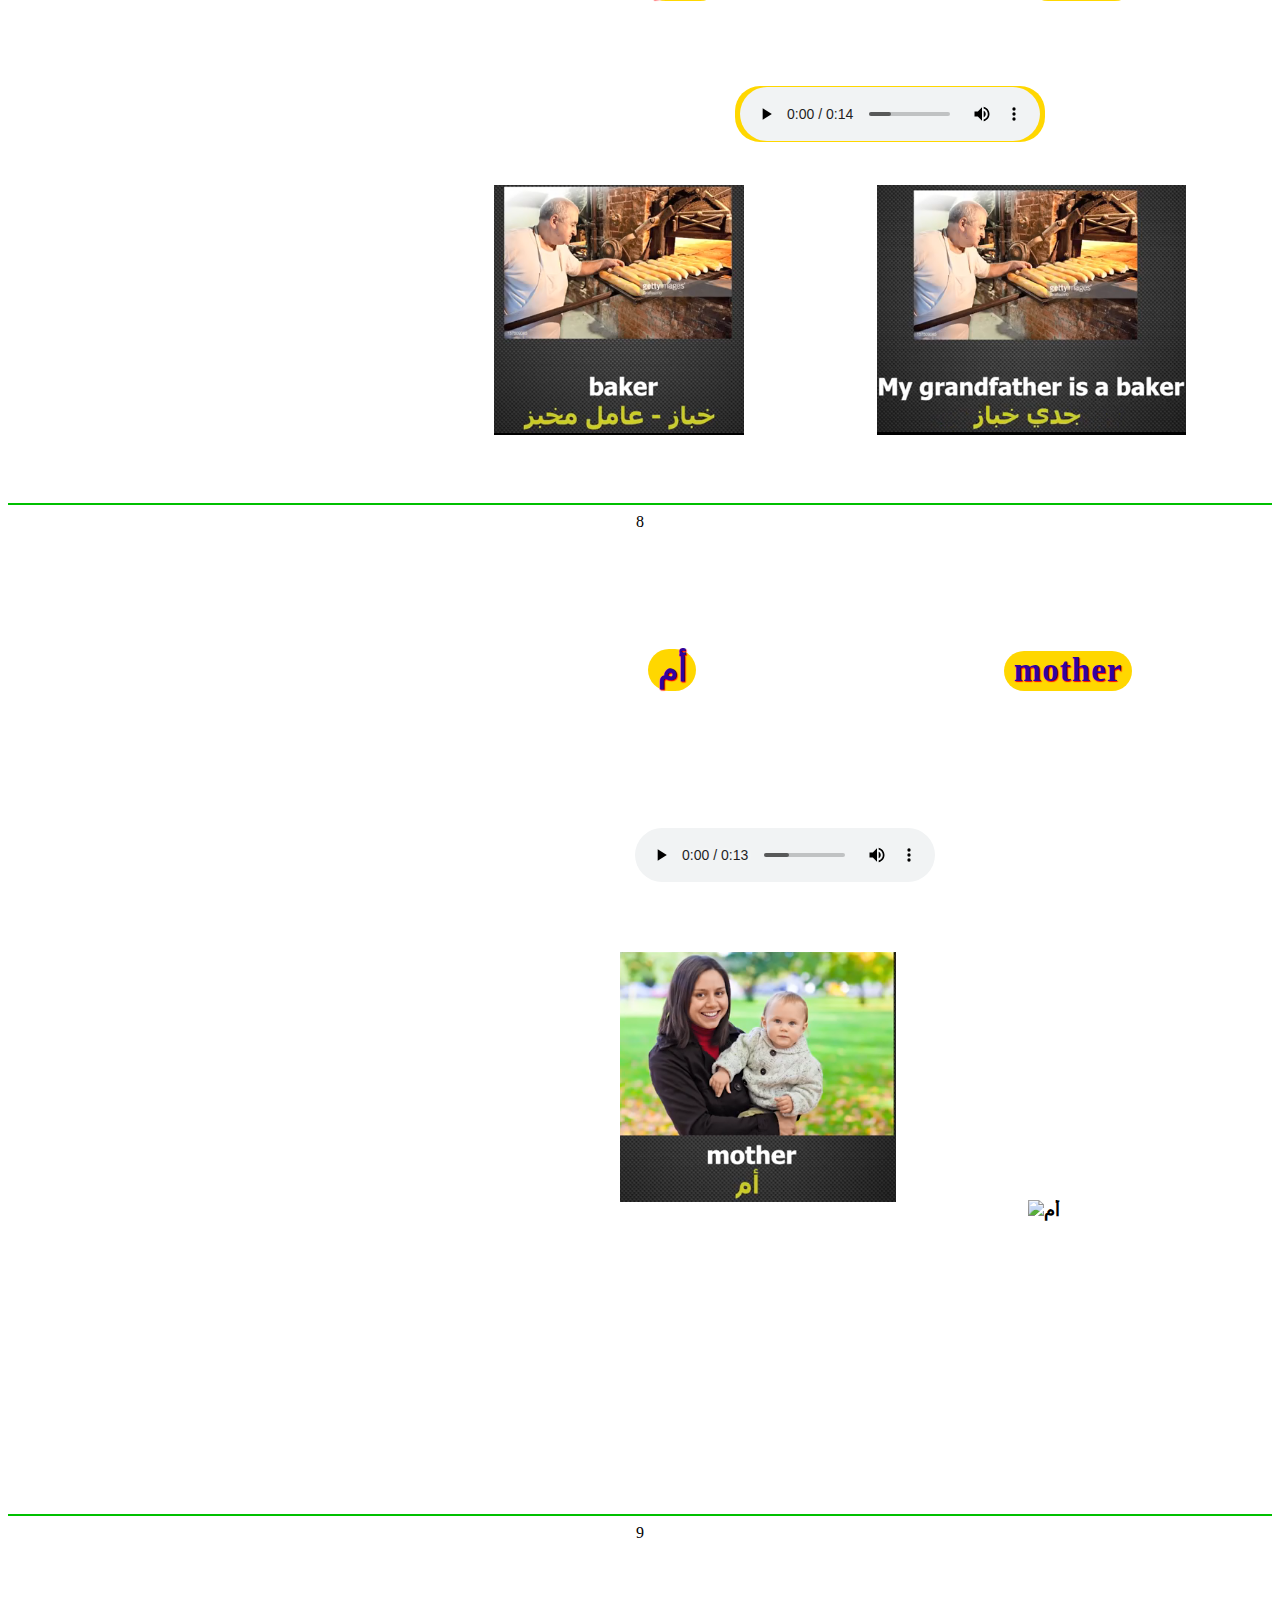
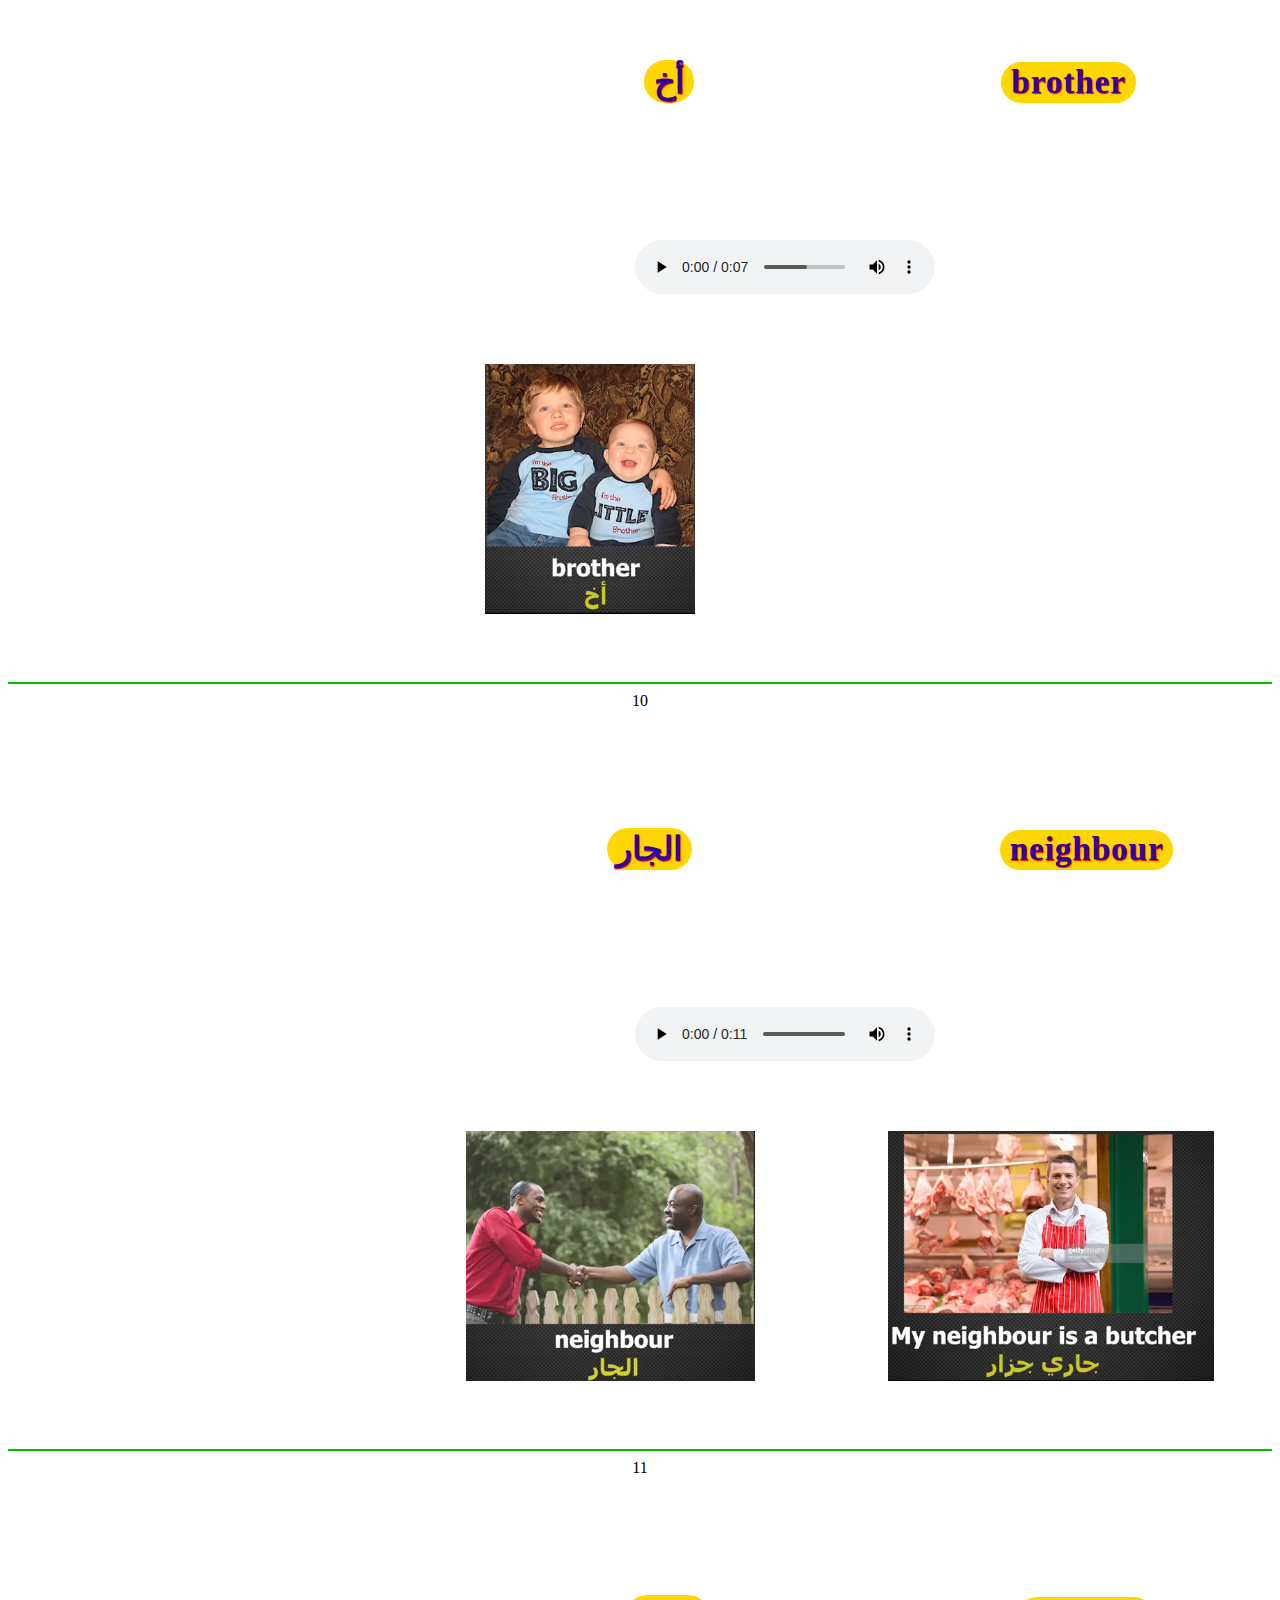
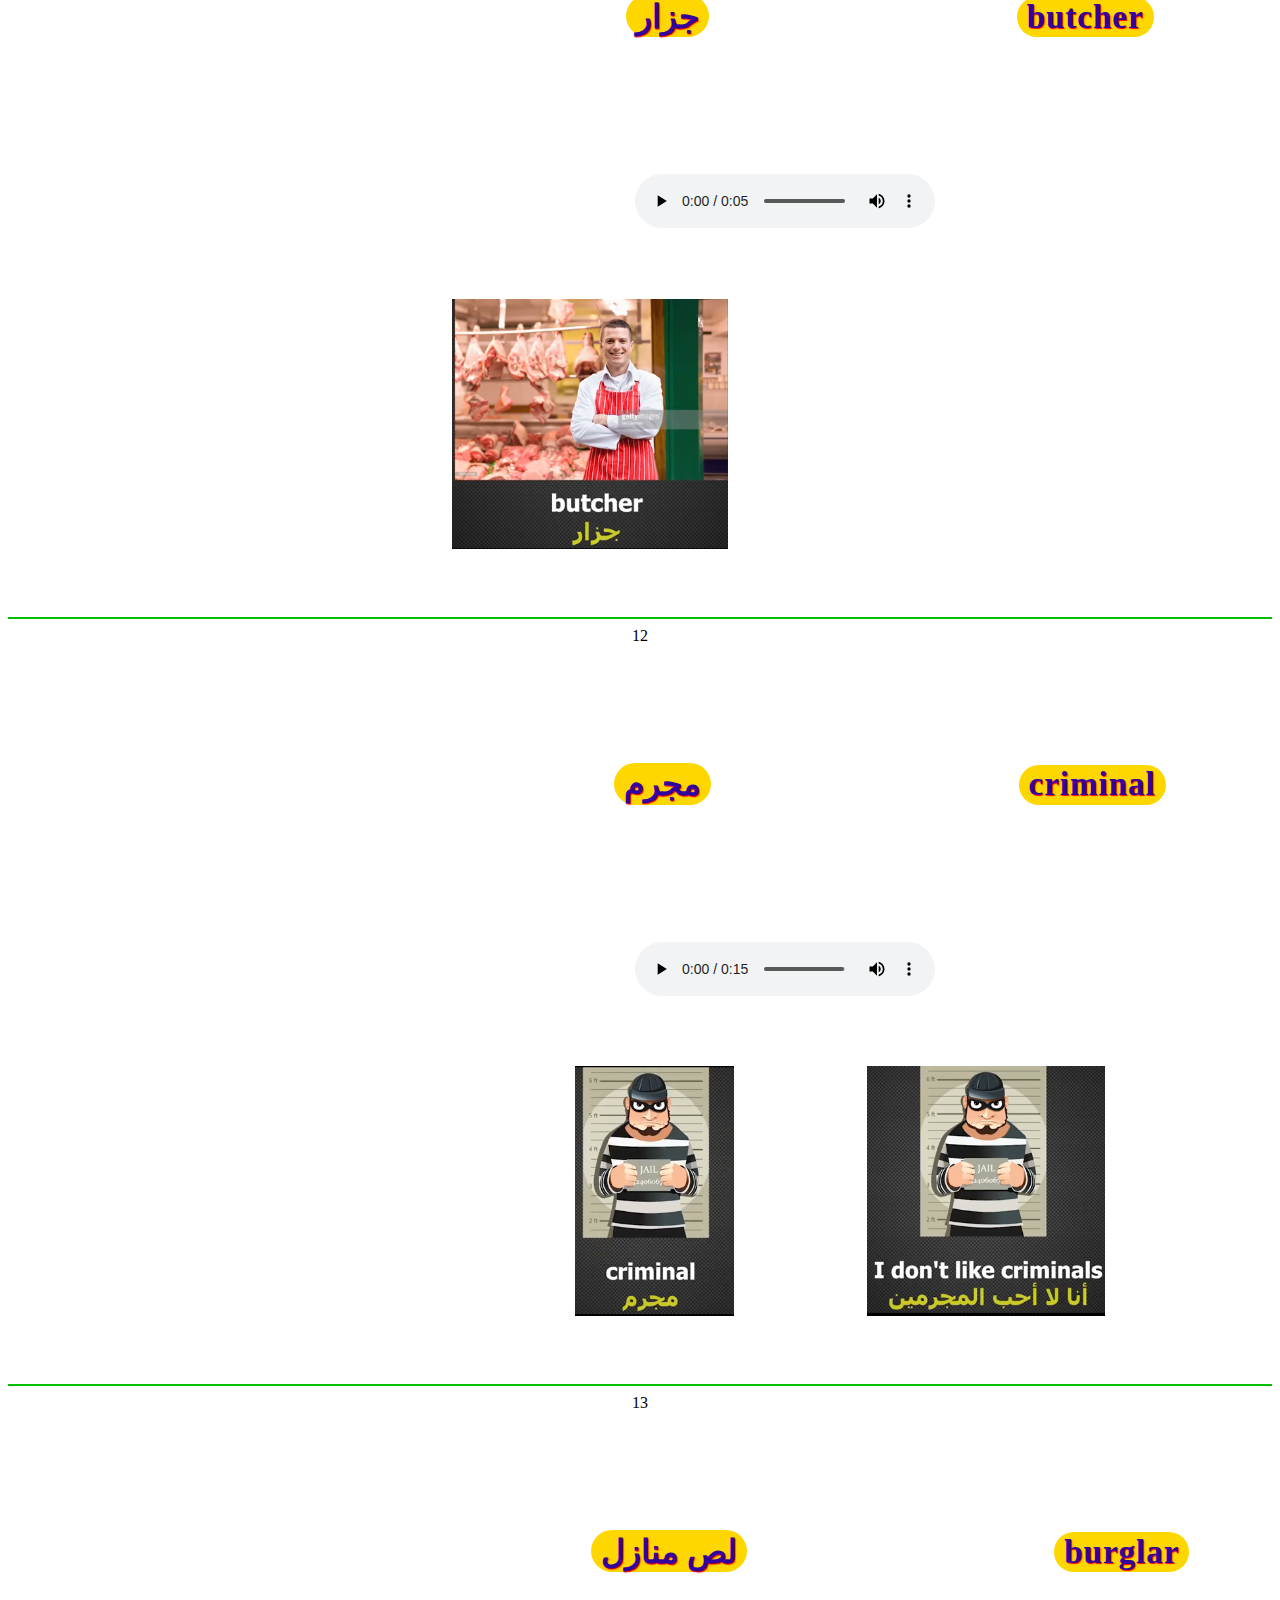
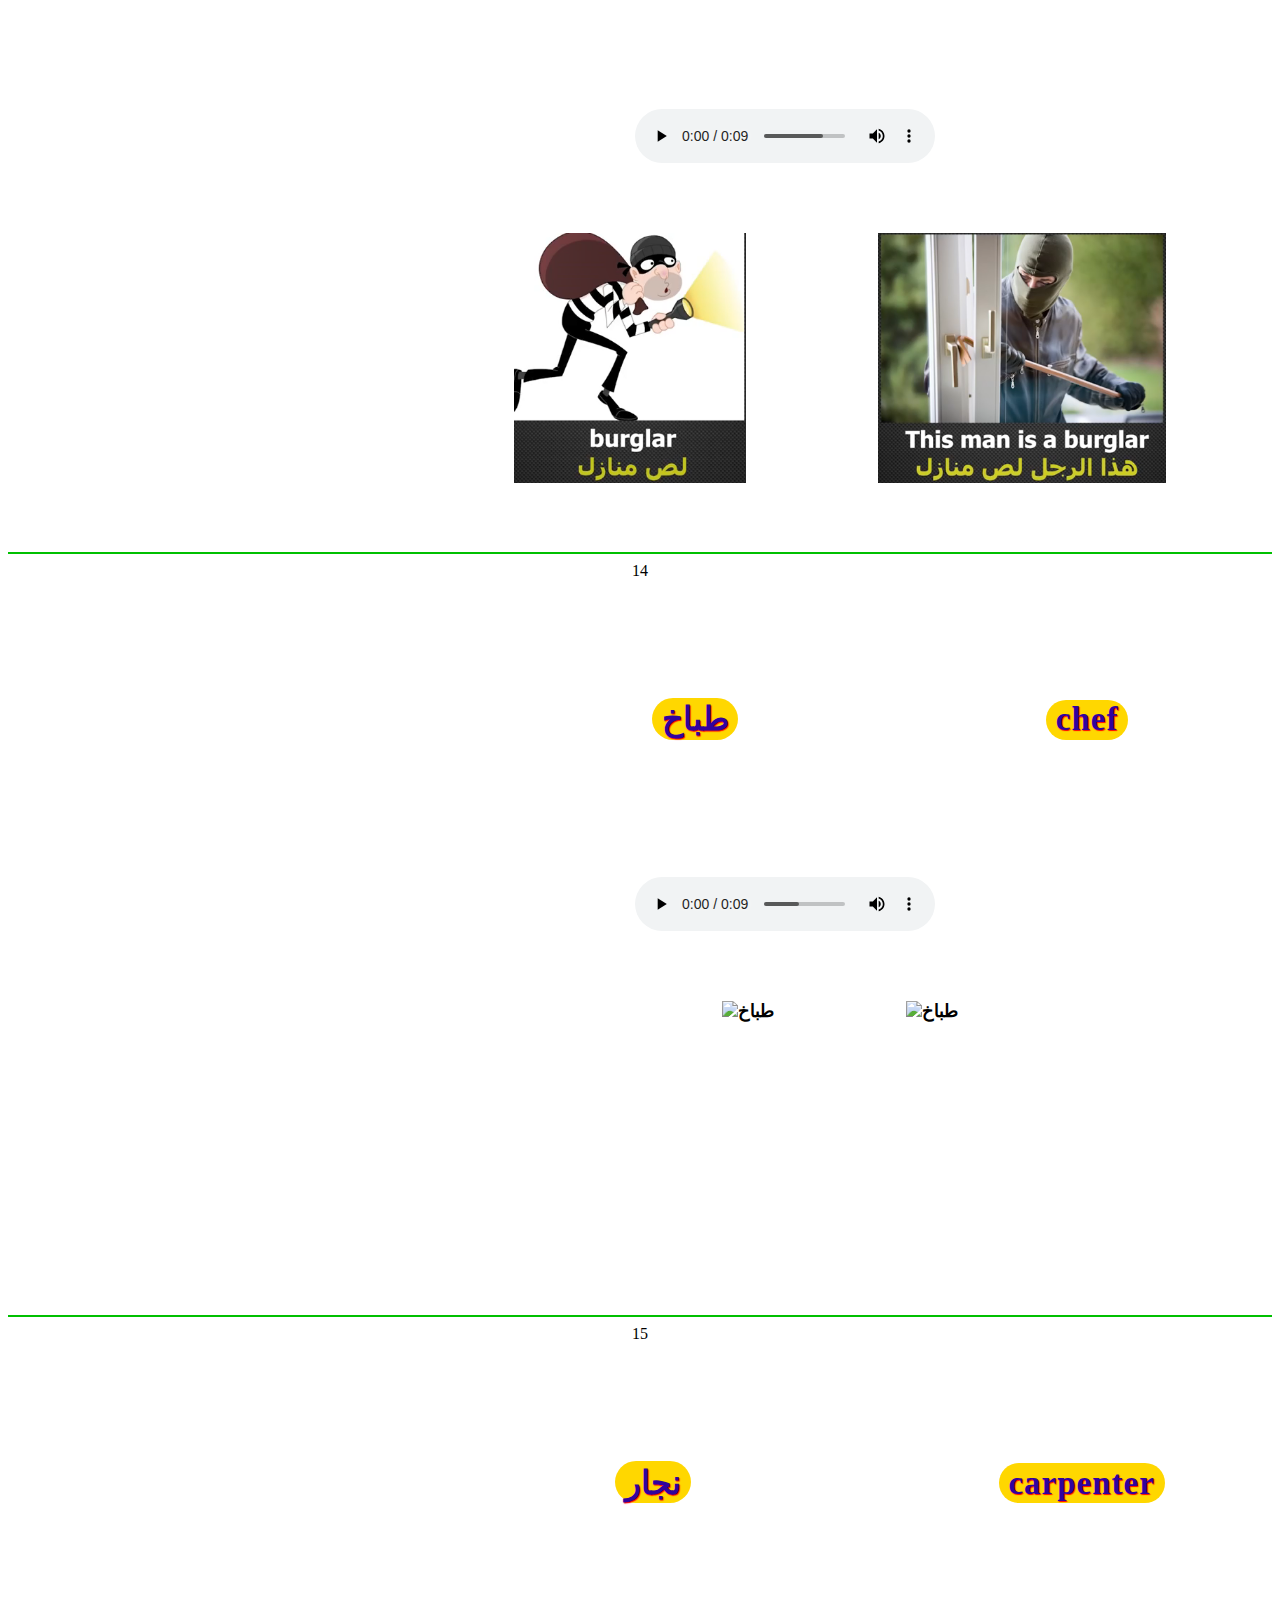
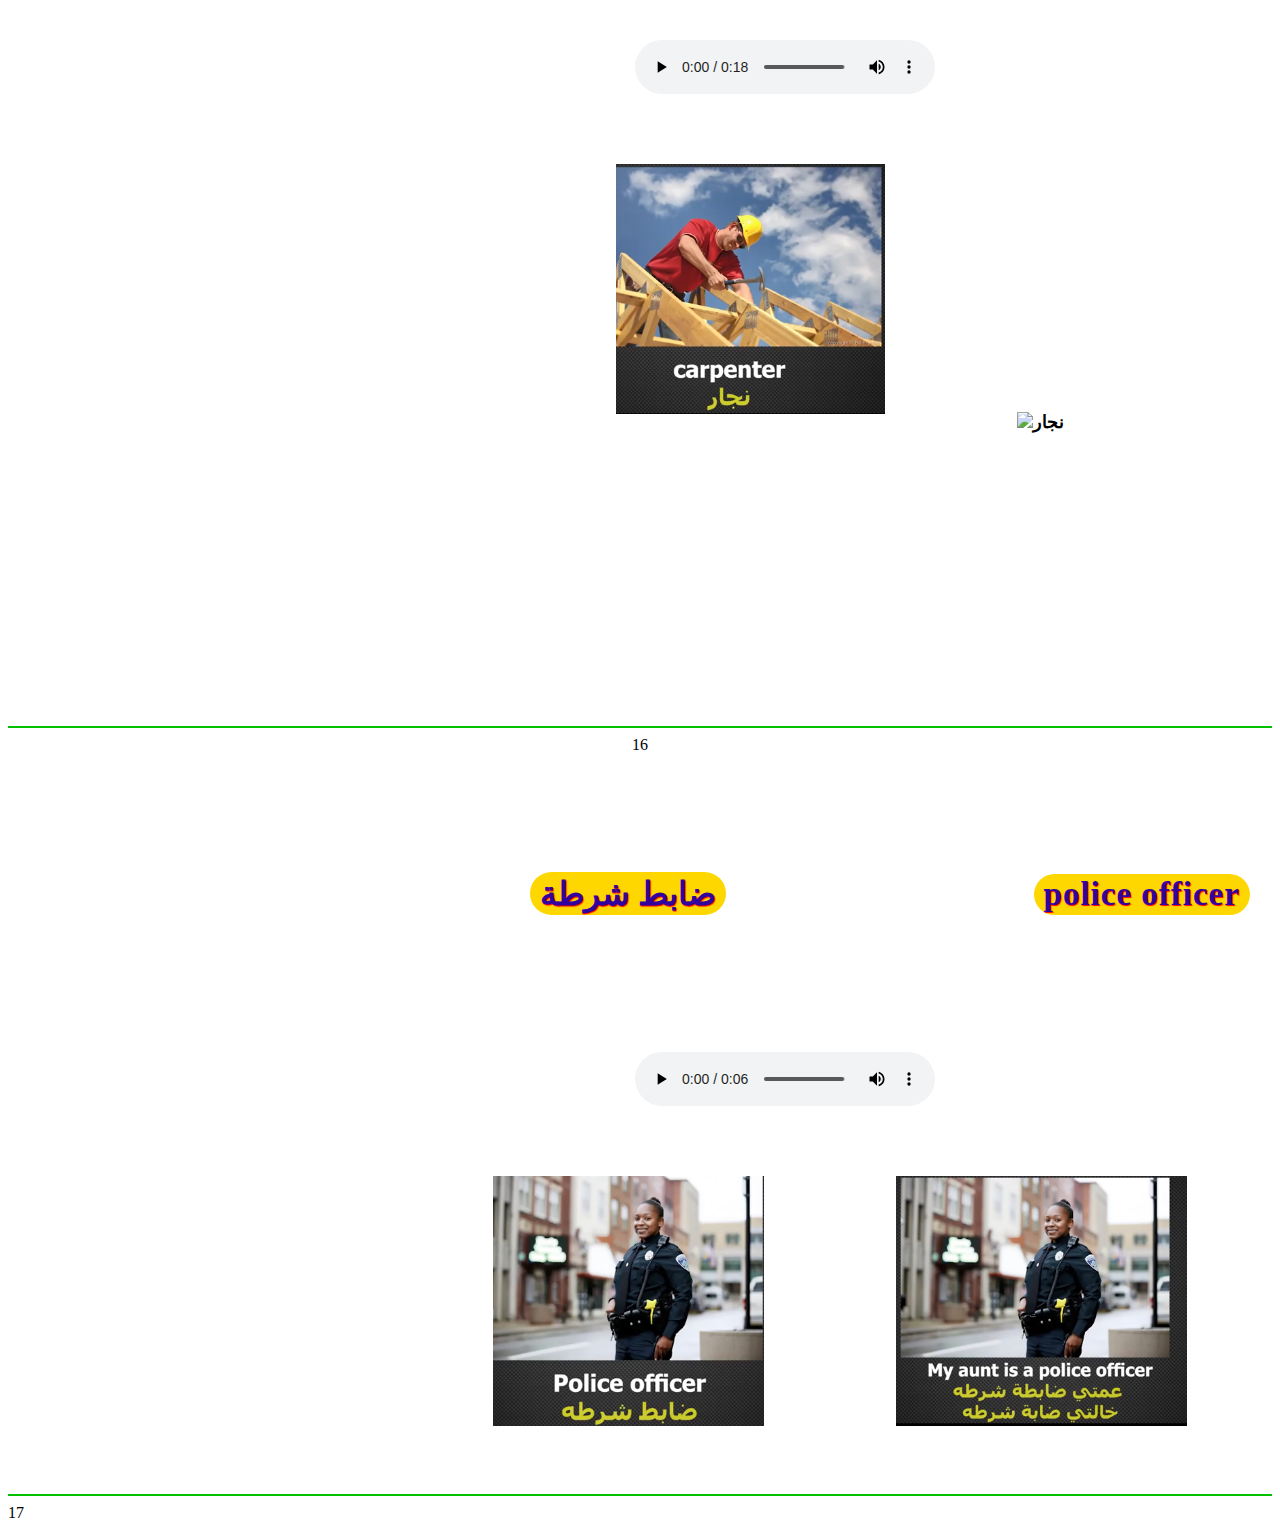
==== commit 8facf545: "index2.html" ====
--- a/index2.html
+++ b/index2.html
@@ -300,7 +300,7 @@
 </audio>
 </div>
 <div>
-  <img id="p3"  border = "1"  "width="500" height="250" title="chef" src="./lesson 2/chef طباخ.png" alt=" طباخ  ">
+  <img id="p3"  border = "1"  "width="500" height="250" title="chef" src="./lesson 2/chef.png" alt=" طباخ  ">
 
   <img id="p4" border = "1"  "width="500" height="250" title="chef" src="./lesson 2/my friend is a chef.png" alt=" طباخ  ">
 </div>
